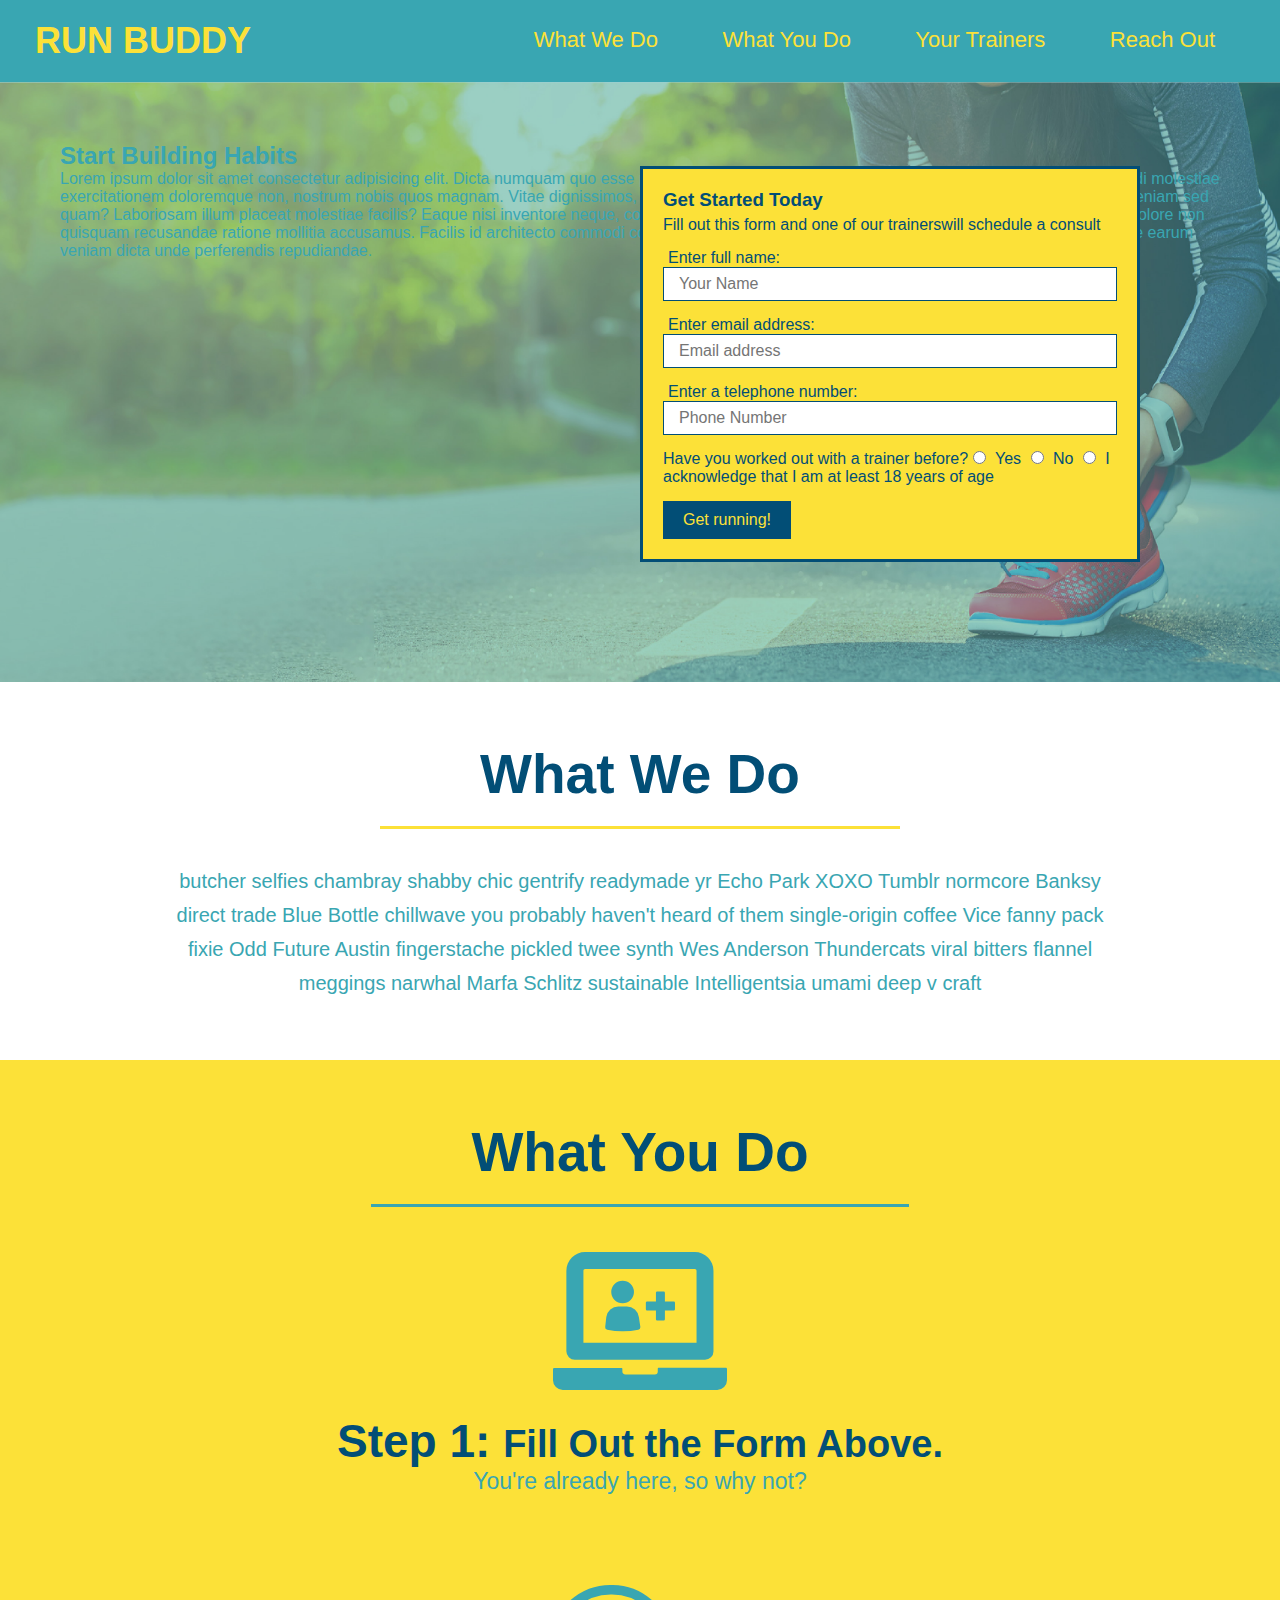
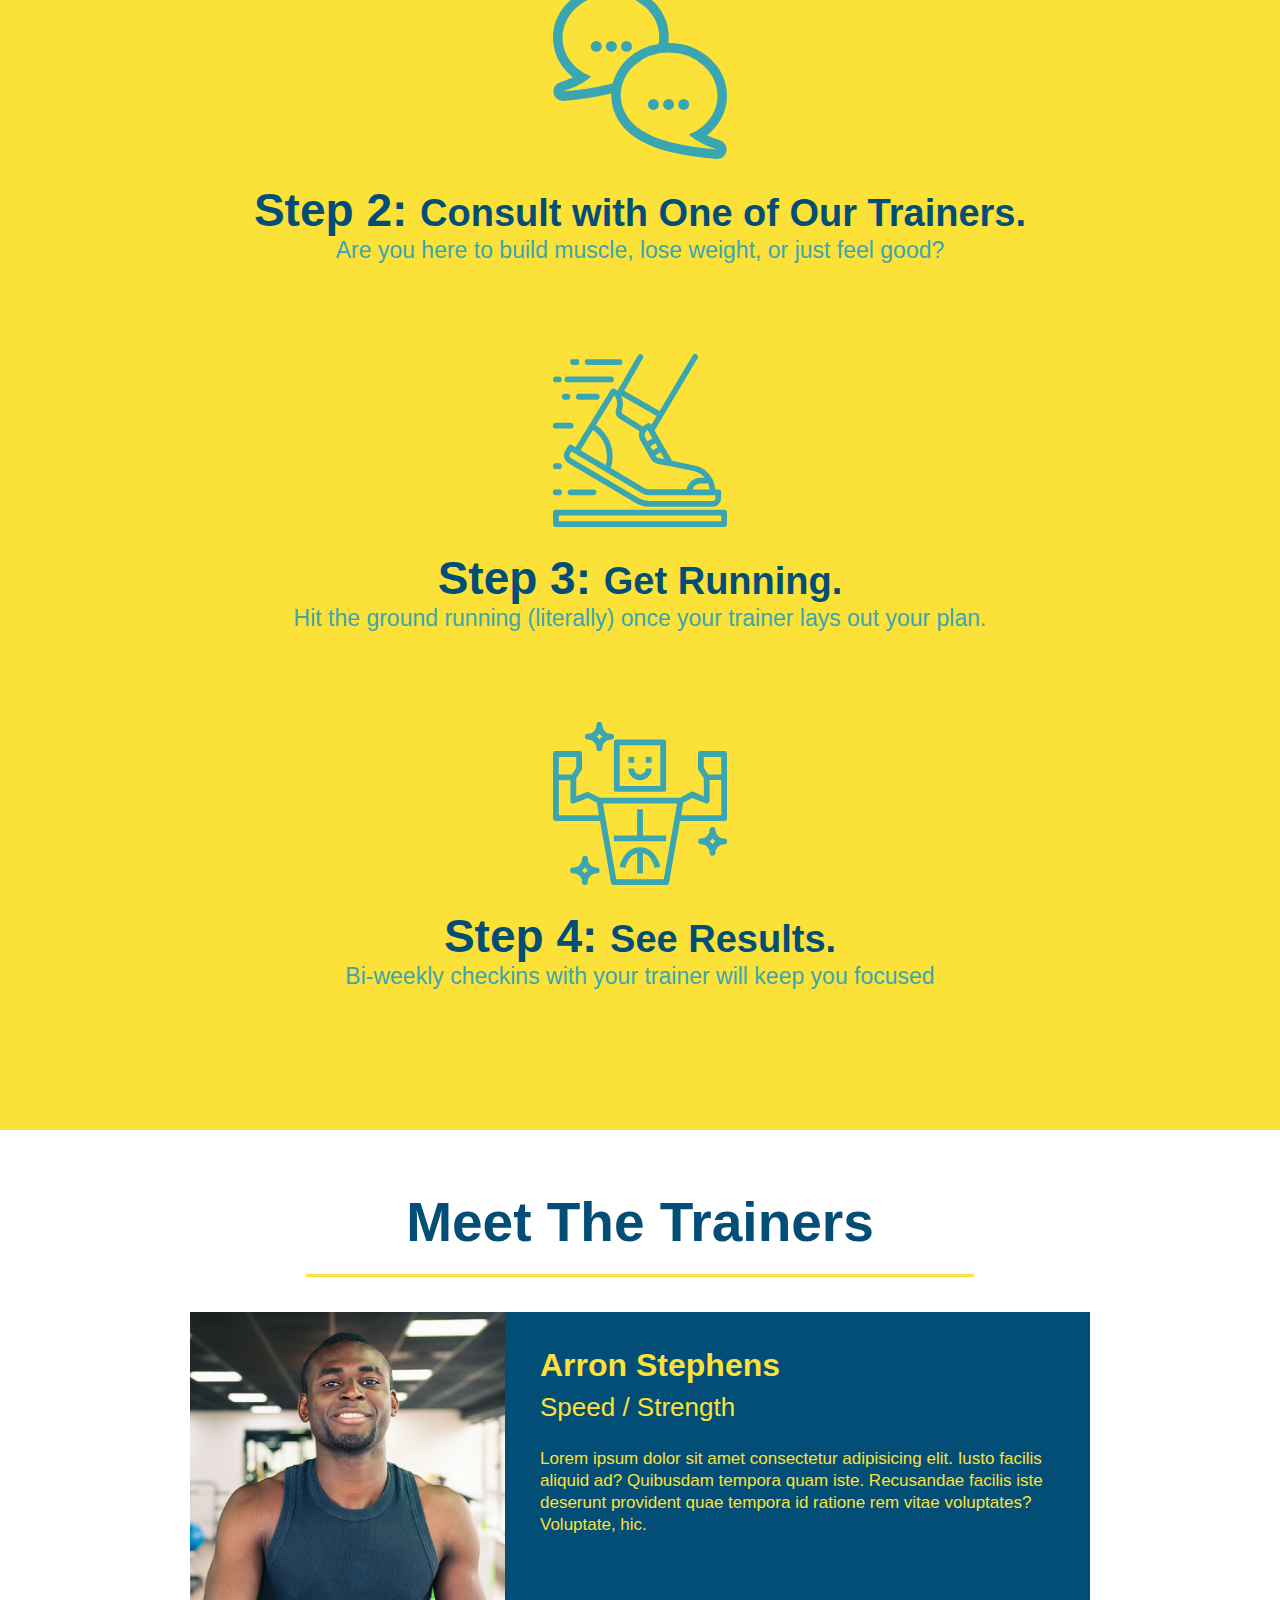
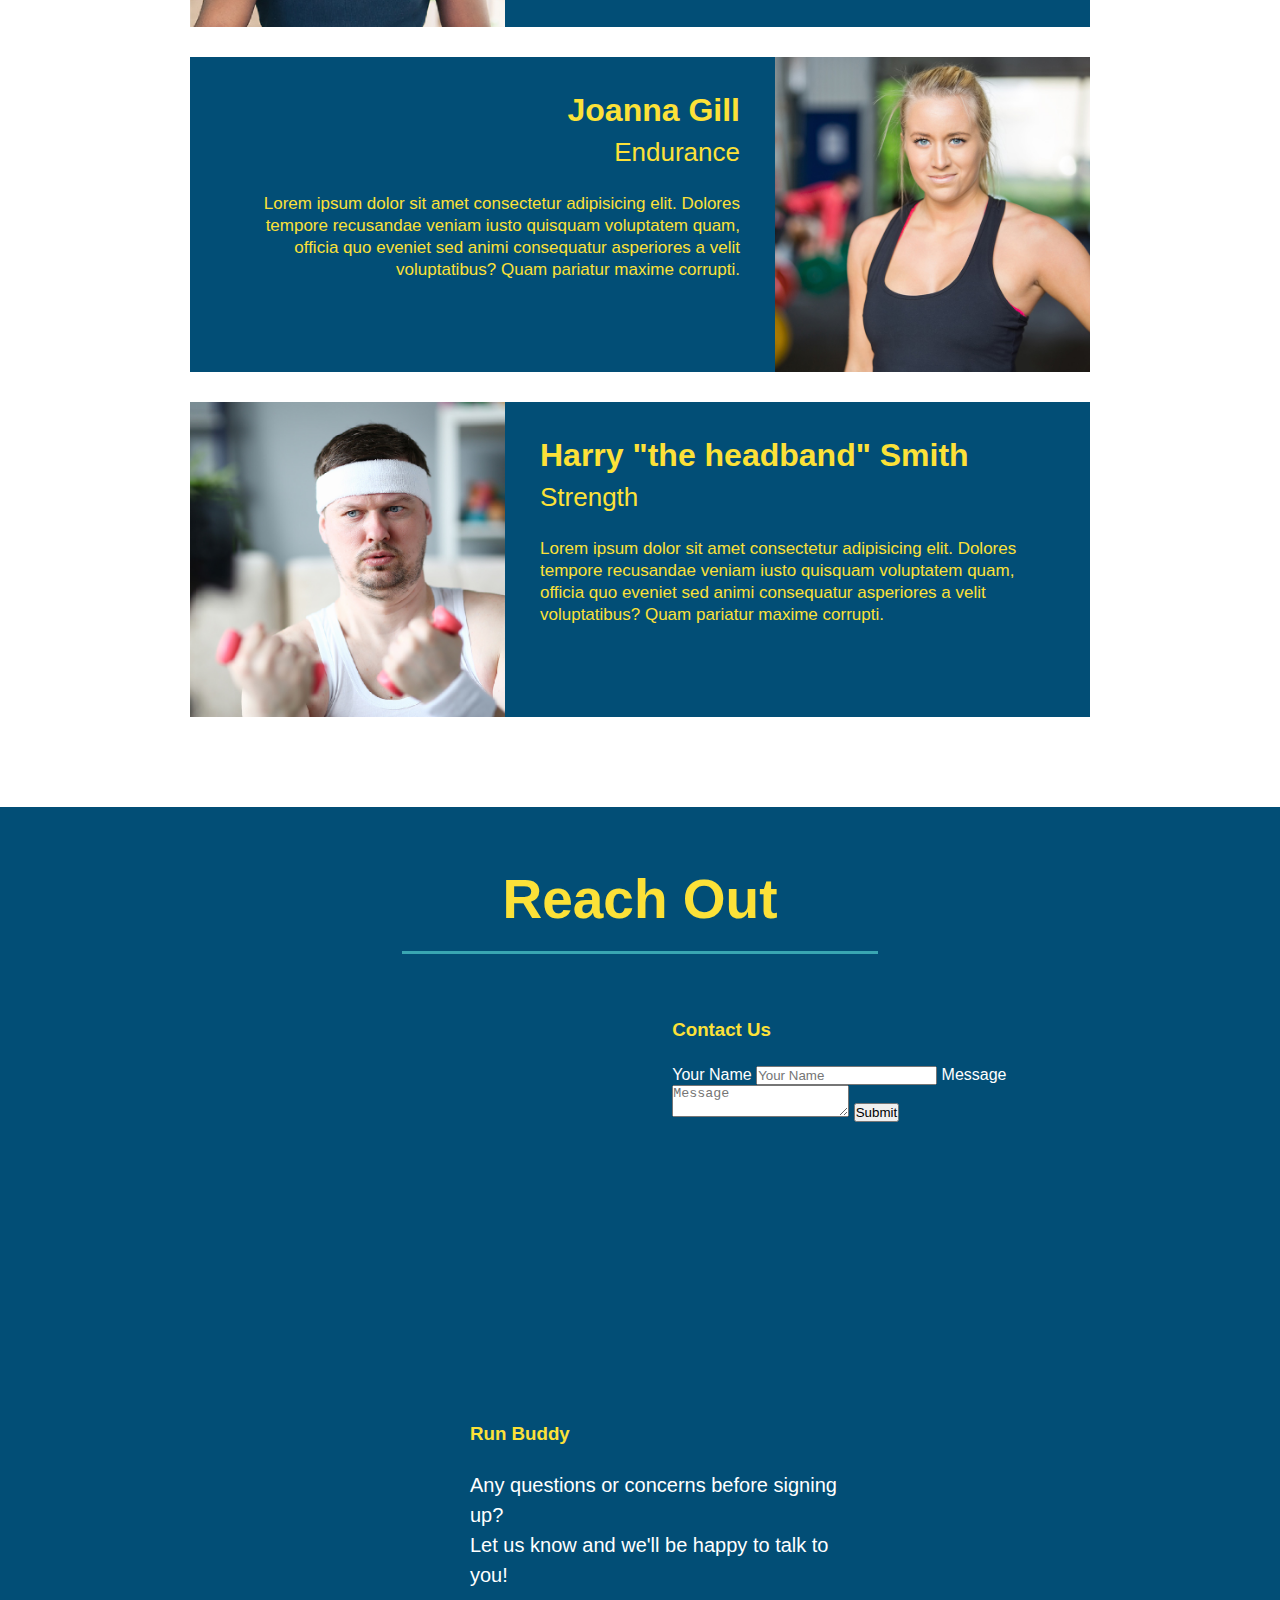
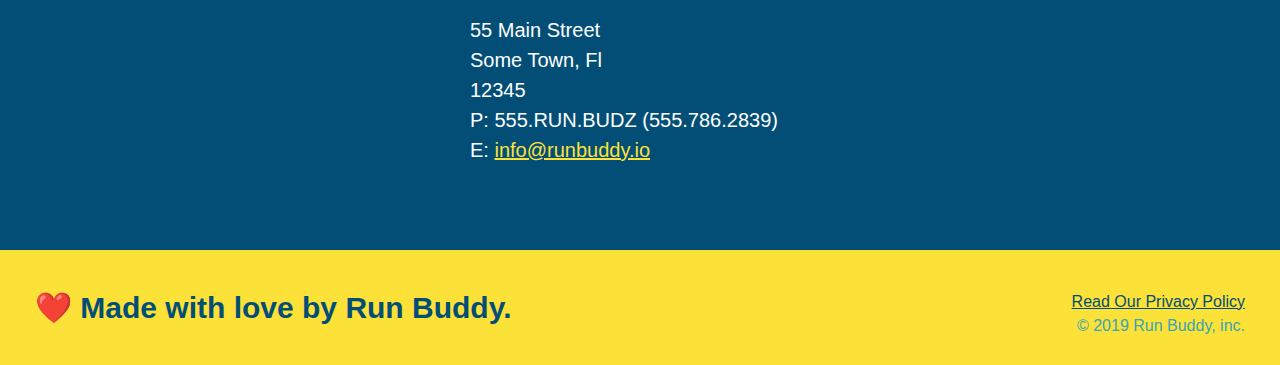
==== index.html @ 8052bca0 "add contact form" ====
<!DOCTYPE html>
<html lang="en">
    <head>
        <meta charset="UTF-8">
        <title>Run Buddy</title>
        <link rel="stylesheet" href="./assets/css/style.css" />
    </head>
    <body>
        <!-- navigation-->
        <header>
            <h1>
                <a href="/">RUN BUDDY</a>
            </h1>
            <nav>
                <!--Unordered list element-->
                <ul>
                    <!--list item element-->
                    <li>
                        <!--Anchor element-->
                        <a href="#what-we-do"> What We Do</a>
                    </li>
                    <li>
                        <a href="#what-you-do">What You Do</a>
                    </li>
                    <li>
                        <a href="#your-trainers">Your Trainers</a>
                    </li>
                    <li>
                        <a href="#reach-out">Reach Out</a>
                    </li>
                </ul>
            </nav>
        </header>

        <!-- hero/jumbotron-->
        <section class="hero">
            <div class="hero-cta">
                <h2>Start Building Habits</h2>
                <p>
                    Lorem ipsum dolor sit amet consectetur adipisicing elit. Dicta numquam quo esse porro praesentium itaque labore! Doloribus odio nam animi magni, modi molestiae exercitationem doloremque non, nostrum nobis quos magnam.
                Vitae dignissimos, earum, neque recusandae ad rem nam quidem dicta quisquam vero veniam sed quam? Laboriosam illum placeat molestiae facilis? Eaque nisi inventore neque, corporis dolores consequuntur beatae est ratione.
                Dolorum id facilis ab dolore non quisquam recusandae ratione mollitia accusamus. Facilis id architecto commodi corrupti omnis incidunt suscipit animi, atque perspiciatis harum inventore earum veniam dicta unde perferendis repudiandae.
                </p>
            </div>
            <div class="hero-form">
                <h3>Get Started Today</h3>
                <p>Fill out this form and one of our trainerswill schedule a consult</p>
                <form>
                    <label for="name">Enter full name:</label>
                    <input type="text" placeholder="Your Name" name="name" id="name" class="form-input" />
                    <label for="email">Enter email address:</label>
                    <input type="email" placeholder="Email address" name="email" id="email" class="form-input" />
                    <label for="phone">Enter a telephone number:</label>
                    <input type="tel" placeholder="Phone Number" name="phone" id="phone" class="form-input" />
                    <p>
                        Have you worked out with a trainer before?
                        <input type="radio" name="trainer-confirm" id="trainer-yes" />
                        <label for="trainer-yes">Yes</label>
                        <input type="radio" name="trainer-confirm" id="trainer-no">
                        <label for="trainer=no">No</label>
                        <input type="radio" name="age-confirm" id="checkbox" />
                        <label for="checkbox">I acknowledge that I am at least 18 years of age</label>
                    </p>
                    <button type="submit">
                        Get running!
                    </button>
                </form>
            </div>
        </section>

        <!-- "what we do" section-->
        <section id="what-we-do" class="intro">
            <h2 class="section-title primary-border">What We Do</h2>
            <p>
                butcher selfies chambray shabby chic gentrify readymade yr Echo Park XOXO Tumblr normcore Banksy 
                direct trade Blue Bottle chillwave you probably haven't heard of them single-origin coffee Vice fanny pack 
                fixie Odd Future Austin fingerstache pickled twee synth Wes Anderson Thundercats viral bitters 
                flannel meggings narwhal Marfa Schlitz sustainable Intelligentsia umami deep v craft
            </p>
        </section>

        <!-- "what you do" section-->
        <section id="what-you-do" class="steps">
            <h2 class="section-title secondary-border">What You Do</h2>
            
            <div>
                <img src="./assets/images/step-1.svg" alt="">
                <h3>Step 1: <span>Fill Out the Form Above.</span></h3>
                <p>You're already here, so why not?</p>
            </div>

            <div>
                <img src="./assets/images/step-2.svg" alt="">
                <h3>Step 2: <span>Consult with One of Our Trainers.</span></h3>
                <p>Are you here to build muscle, lose weight, or just feel good?</p>
            </div>

            <div>
                <img src="./assets/images/step-3.svg" alt="">
                <h3>Step 3: <span>Get Running.</span></h3>
                <p>Hit the ground running (literally) once your trainer lays out your plan.</p>   
            </div>

            <div>
                <img src="./assets/images/step-4.svg" alt="">
                <h3>Step 4: <span>See Results.</span></h3>
                <p>Bi-weekly checkins with your trainer will keep you focused</p>
            </div>
        </section>

        <!-- "meet the trainers"-->
        <section id="your-trainers" class="trainers">
            <h2 class="section-title primary-border">
                Meet The Trainers
            </h2>
            <article class="trainer">
                <img src="assets/images/trainer-1.jpg" alt="Arron Stephens in his workout clothes, ready to pump iron" />
                <div class="trainer-bio text-left">
                    <h3>Arron Stephens</h3>
                    <h4>Speed / Strength</h4>
                    <p>
                        Lorem ipsum dolor sit amet consectetur adipisicing elit. 
                        Iusto facilis aliquid ad? Quibusdam tempora quam iste. 
                        Recusandae facilis iste deserunt provident quae tempora id ratione rem vitae voluptates? 
                        Voluptate, hic.
                    </p>
                </div>
            </article>
            
            <article class="trainer">
                <div class="trainer-bio text-right">
                    <h3>Joanna Gill</h3>
                    <h4>Endurance</h4>
                    <p>Lorem ipsum dolor sit amet consectetur adipisicing elit.
                        Dolores tempore recusandae veniam iusto quisquam voluptatem quam, 
                        officia quo eveniet sed animi consequatur asperiores a velit voluptatibus? 
                        Quam pariatur maxime corrupti.</p>
                </div>
                <img src="assets/images/trainer-2.jpg" alt="Joanna Gill cooling off after a workout">
            </article>
            
            <article class="trainer">
                <img src="./assets/images/trainer-3.jpg" alt="Harry Smith wearing a headband and lifting comically small pink weights">
                <div class="trainer-bio text-left">
                    <h3>Harry "the headband" Smith</h3>
                    <h4>Strength</h4>
                    <p>
                        Lorem ipsum dolor sit amet consectetur adipisicing elit.
                        Dolores tempore recusandae veniam iusto quisquam voluptatem quam, 
                        officia quo eveniet sed animi consequatur asperiores a velit voluptatibus? 
                        Quam pariatur maxime corrupti.
                    </p>
                </div>
            </article>
        </section>

        <!--"reach out" section-->
        <section id="reach-out" class="contact">
            <h2 class="section-title secondary-border">Reach Out</h2>
            <div class="contact-info">
                <iframe src="https://www.google.com/maps/embed?pb=!1m14!1m12!1m3!1d13964.537879652611!2d-81.17474904999999!3d28.9537358!2m3!1f0!2f0!3f0!3m2!1i1024!2i768!4f13.1!5e0!3m2!1sen!2sus!4v1618859655749!5m2!1sen!2sus"  
                style="border:0;" 
                allowfullscreen="" 
                loading="lazy">
                </iframe>
                <div class="contact-form">
                    <h3>Contact Us</h3>
                    <form>
                        <label for="contact-name">Your Name</label>
                        <input type="text" id="contact-name" placeholder="Your Name" />
                        <label for="contact-message">Message</label>
                        <textarea id="contact-message" placeholder="Message"></textarea>
                        <button type="submit">Submit</button>
                    </form>
                </div>
                <div>
                    <h3>Run Buddy</h3>
                    <p>
                        Any questions or concerns before signing up?
                        <br>
                        Let us know and we'll be happy to talk to you!
                    </p>
                    <address>
                        55 Main Street <br>
                        Some Town, Fl <br>
                        12345 <br>
                        P: 555.RUN.BUDZ (555.786.2839)<br/>
                        E: <a href="mailto:info@runbuddy.io">info@runbuddy.io</a>
                    </address>
                </div>
            </div>
        </section>
        
    </body>

    <!--footer-->
    <footer>
        <h2>
            ❤️ Made with love by Run Buddy.
        </h2>
        <div>
            <a href="./privacy-policy.html">Read Our Privacy Policy</a><br />
            &copy; 2019 Run Buddy, inc.
        </div>
    </footer>
</html>
---- assets/css/style.css ----
/* remove padding and margin */
* {
  margin: 0;
  padding: 0;
  box-sizing: border-box;
}

/* applies styles to body */
body {
    color: #39a6b2;
    font-family: Helvetica, Arial, sans-serif;
  }

  /* apply styles to the header */
  header {
    padding: 20px 35px;
    background-color: #39a6b2;
  }

  /* style h1 element in header */
  header h1 {
    font-weight: bold;
    font-size: 36px;
    color: #fce138;
    margin: 0;
    display: inline;
  }
  
  /* anchor styling in header */ 
  header a {
    text-decoration: none;
    color: #fce138;
  }

  header nav {
    float: right;
    margin: 7px 0;
  }

  header nav ul li {
    display: inline;

  }

  header nav ul li a {
    margin: 0 30px;
    font-weight: lighter;
    font-size: 22px;
  }

  /* footer styling */
  footer {
    background: #fce138;
    width: 100%;
    padding: 40px 35px;
  }

  footer h2 {
    display: inline;
    color: #024e76;
    font-size: 30px;
    margin: 0;
  }

  footer div {
    float: right;
    line-height: 1.5;
    text-align: right;
  }

  footer a {
    color: #024e76;
  }

  Section {
    padding: 60px;
  }

  /* hero styling */
  .hero {
    background-image: url("../images/hero-bg.jpg");
    height: 600px;
    background-size: cover;
    background-position: center;
    position: relative;

  }

  .hero-form {
    background-color: #fce138;
    padding: 20px;
    color: #024e76;
    width: 500px;
    position: absolute;
    border: solid 3px #024e76;
    bottom: 120px;
    right: 140px;
  }

  .hero-form p {
    margin: 5px 0 15px 0;
  }

  .form-input {
    border: 1px solid #024e76;
    display: block;
    padding: 7px 15px;
    font-size: 16px;
    color: #024e76;
    width: 100%;
    margin-bottom: 15px;
  }

  .hero-form label {
    margin: 0 5px;
  }

  .hero-form button {
    color: #fce138;
    background-color: #024e76;
    border: none;
    padding: 10px 20px;
    font-size: 16px;
  }

  /* "what we do" styling */
  .intro {
    text-align: center;
  }


  .intro p {
    line-height: 1.7;
    color: #39a6b2;
    width: 80%;
    font-size: 20px;
    margin: 0 auto;
  }

  /* "what you do" styling */
  .steps {
    text-align: center;
    background: #fce138;
  }
/* "what you do" styling END */

.section-title {
  font-size: 55px;
  color: #024e76;
  margin-bottom: 35px;
  padding: 0 100px 20px 100px;
  display: inline-block;
  border-bottom: 3px solid;
}

.primary-border {
  border-color: #fce138;
}

.secondary-border {
  border-color: #39a6b2;
}

.steps div {
  margin-bottom: 80px;
}

.steps img {
  width: 15%;
  margin: 10px 0;
}

.steps h3 {
  color: #024e76;
  font-size: 46px;
  margin-top: 10px;
}

.steps p {
  color: #39a6b2;
  font-size: 23px;
}

.steps span {
  font-size: 38px;
}

/* trainers styling */
.trainers {
  text-align: center;
}

.trainer {
  width: 900px;
  margin: 0 auto 30px auto;
  background: #024e76;
  color: #fce138;
  overflow: auto;
}

.trainer img {
  width: 35%;
  float: left;
}

.trainer-bio {
  padding: 35px;
  float: left;
  width: 65%;
}

.trainer-bio h3 {
  font-size: 32px;
  margin-bottom: 8px;
}

.trainer-bio h4 {
  font-weight: lighter;
  font-size: 26px;
  margin-bottom: 25px;
}

.trainer-bio p {
  font-size: 17px;
  line-height: 1.3;
}

.text-left {
  text-align: left;
}

.text-right {
  text-align: right;
}

/* reach out style start */ 
.contact {
  text-align: center;
  background-color: #024e76;
}

.contact h2 {
  color: #fce138;
}

.contact-info h3 {
  color: #fce138;
  margin-bottom: 25px;
}

.contact-info div {
  width: 400px;
  display: inline-block;
  vertical-align: top;
  text-align: left;
  margin: 30px 0 0 60px;
  color: white;
}

.contact-info iframe {
  width: 400px;
  height: 400px;
}

.contact-info p, .contact-info address {
  margin: 25px 0;
  line-height: 1.5;
  font-size: 20px;
  font-style: normal;
}

.contact-info a {
  color: #fce138;
}
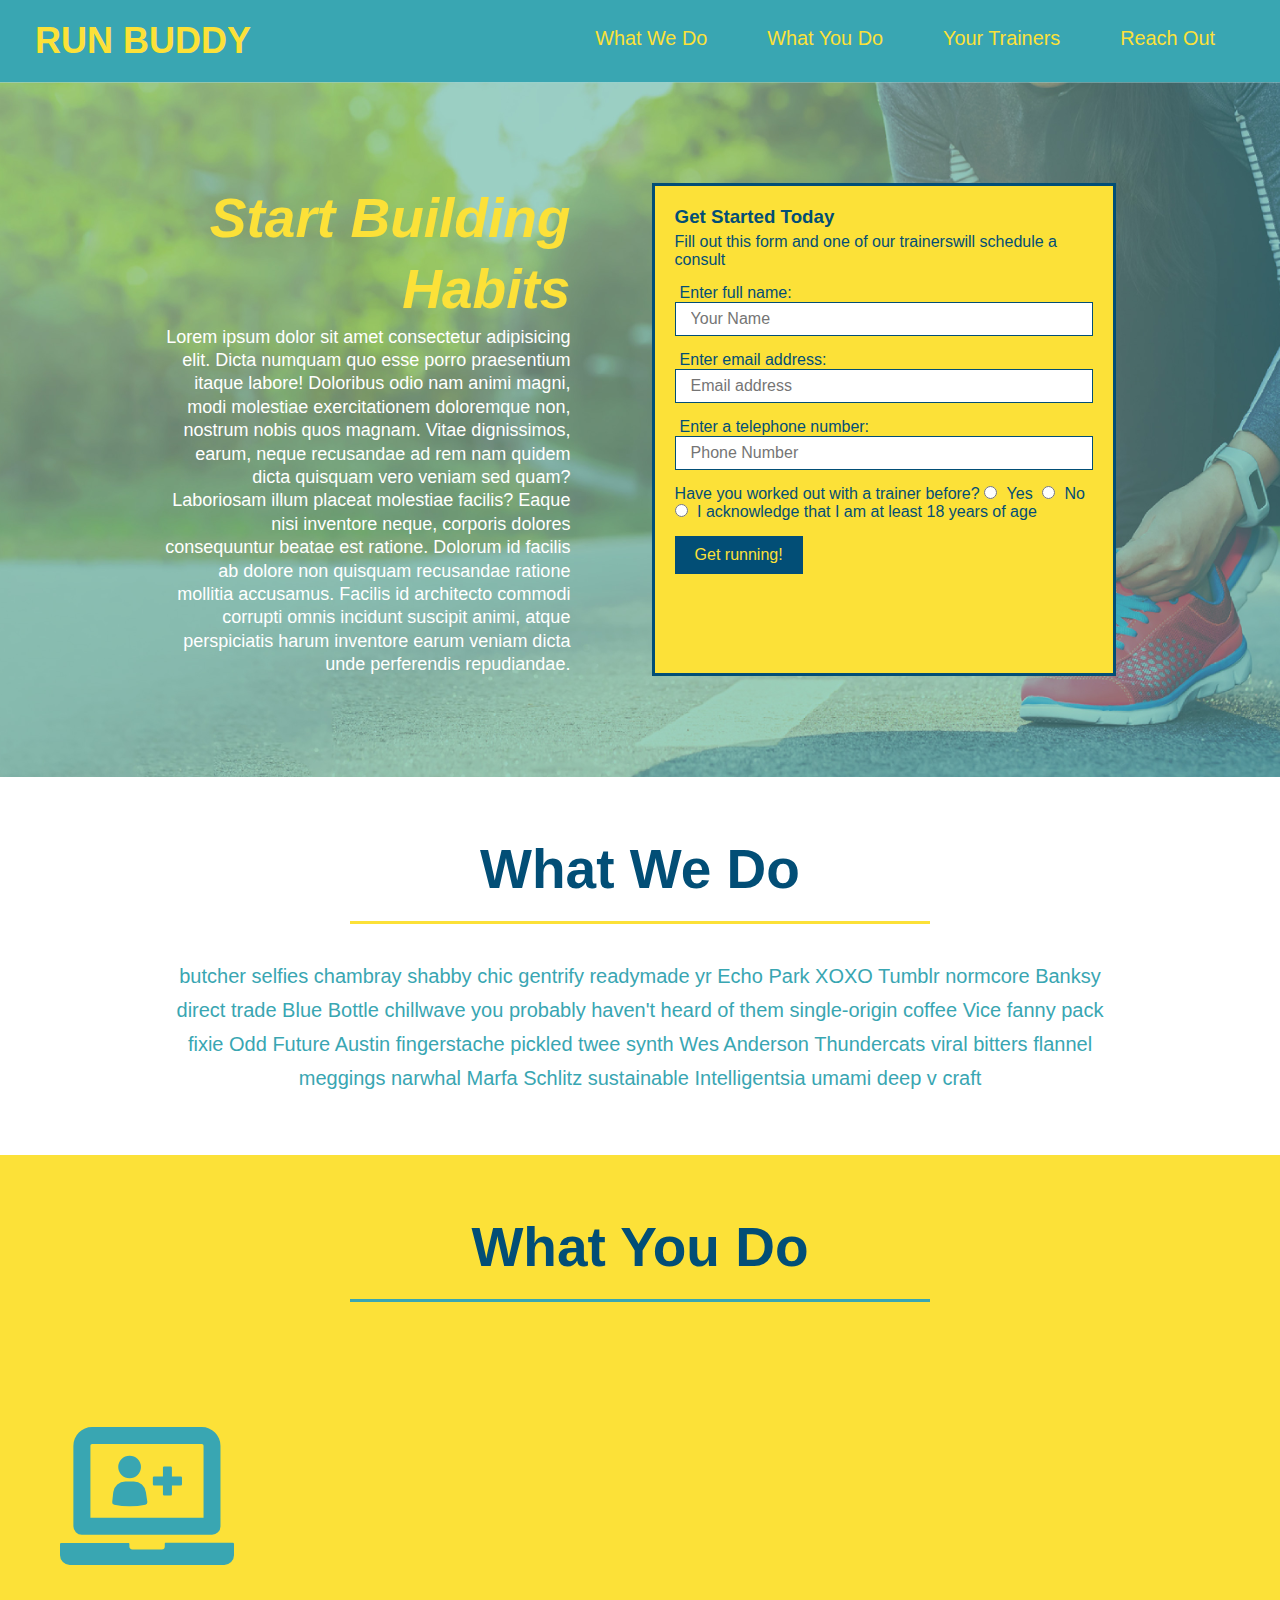
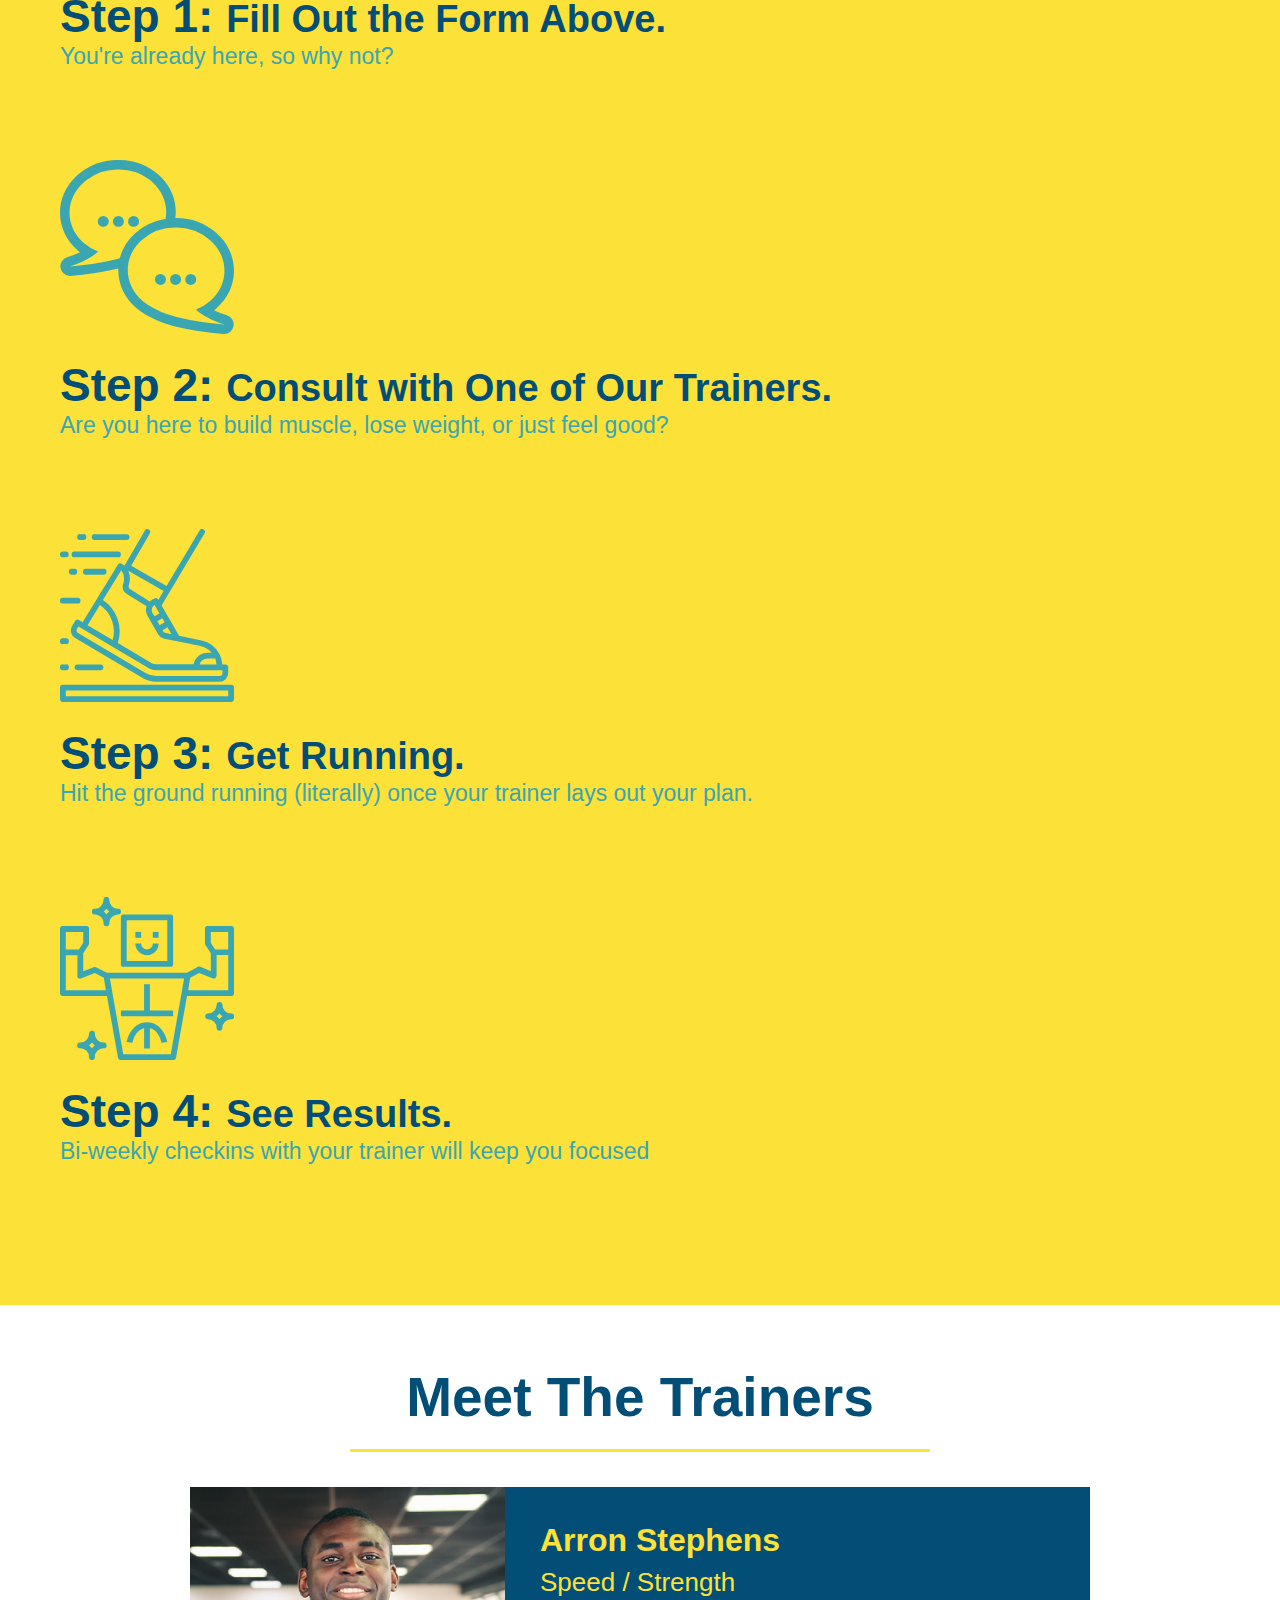
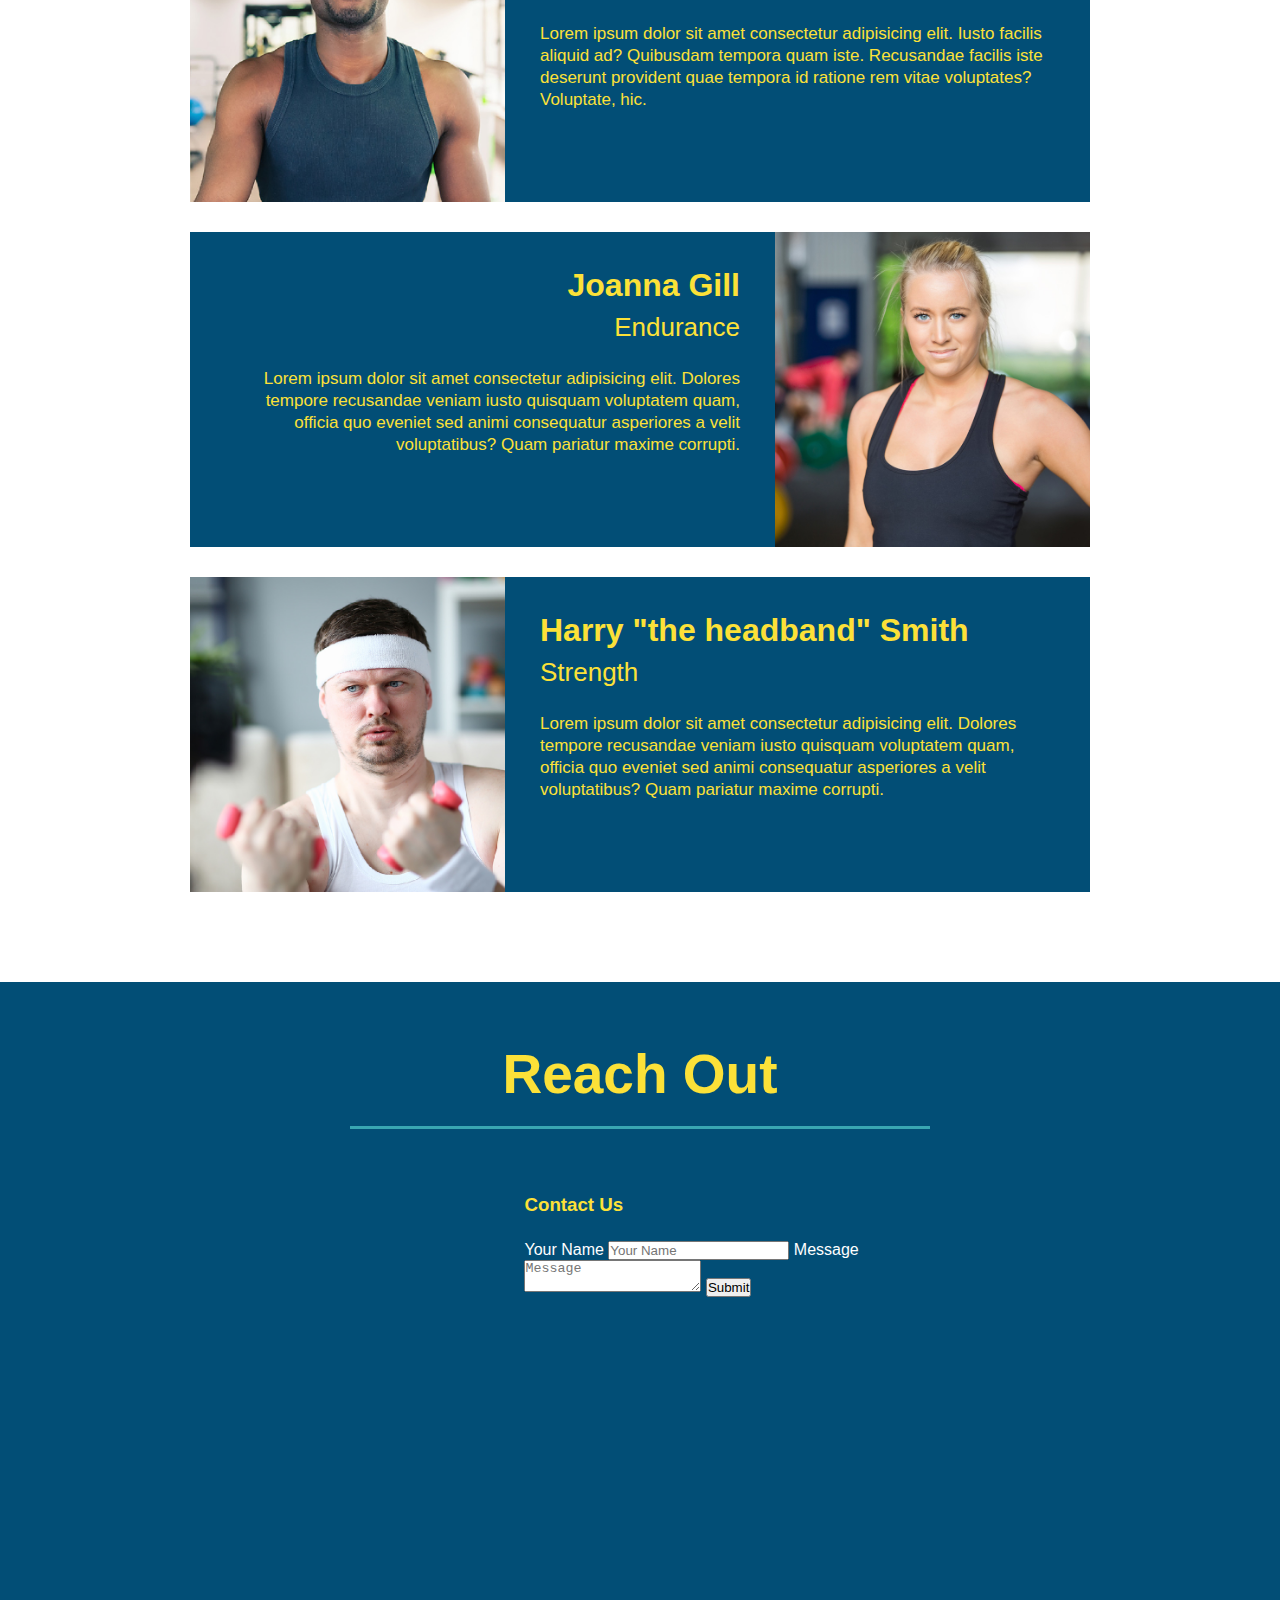
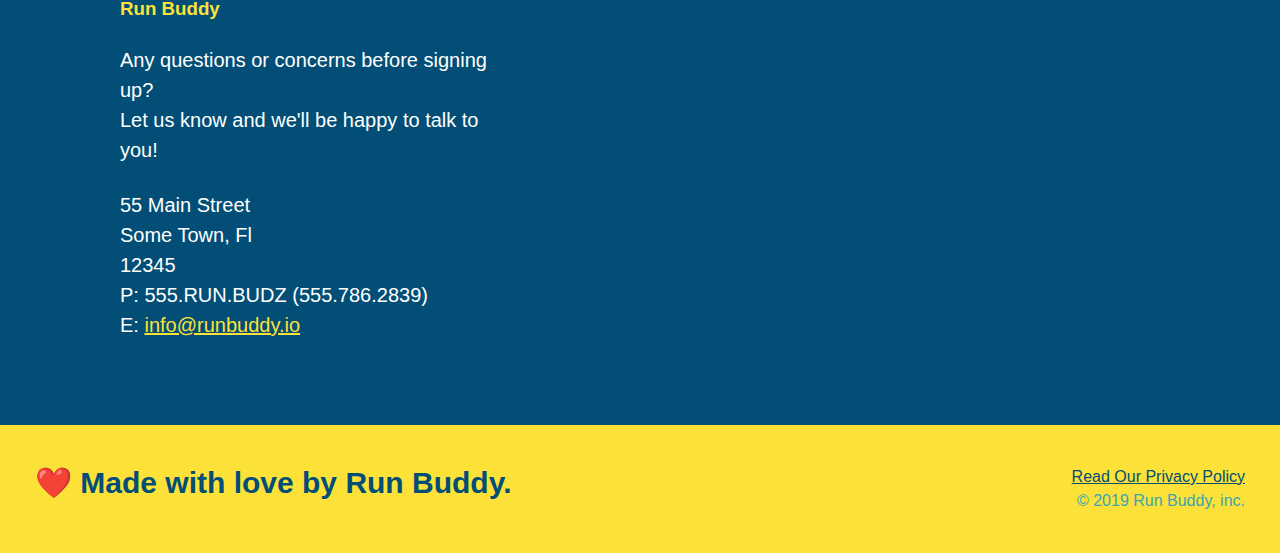
==== commit 3730efe2: "create flexbox around sections" ====
--- a/index.html
+++ b/index.html
@@ -70,19 +70,24 @@
 
         <!-- "what we do" section-->
         <section id="what-we-do" class="intro">
-            <h2 class="section-title primary-border">What We Do</h2>
-            <p>
-                butcher selfies chambray shabby chic gentrify readymade yr Echo Park XOXO Tumblr normcore Banksy 
-                direct trade Blue Bottle chillwave you probably haven't heard of them single-origin coffee Vice fanny pack 
-                fixie Odd Future Austin fingerstache pickled twee synth Wes Anderson Thundercats viral bitters 
-                flannel meggings narwhal Marfa Schlitz sustainable Intelligentsia umami deep v craft
-            </p>
+            <div class="flex-row">
+                <h2 class="section-title primary-border">What We Do</h2>
+            </div>
+            <div class="flex-row">
+                <p>
+                    butcher selfies chambray shabby chic gentrify readymade yr Echo Park XOXO Tumblr normcore Banksy 
+                    direct trade Blue Bottle chillwave you probably haven't heard of them single-origin coffee Vice fanny pack 
+                    fixie Odd Future Austin fingerstache pickled twee synth Wes Anderson Thundercats viral bitters 
+                    flannel meggings narwhal Marfa Schlitz sustainable Intelligentsia umami deep v craft
+                </p>
+            </div>
         </section>
 
         <!-- "what you do" section-->
         <section id="what-you-do" class="steps">
-            <h2 class="section-title secondary-border">What You Do</h2>
-            
+            <div class="flex-row">
+                <h2 class="section-title secondary-border">What You Do</h2>
+            </div>
             <div>
                 <img src="./assets/images/step-1.svg" alt="">
                 <h3>Step 1: <span>Fill Out the Form Above.</span></h3>
@@ -110,9 +115,11 @@
 
         <!-- "meet the trainers"-->
         <section id="your-trainers" class="trainers">
-            <h2 class="section-title primary-border">
-                Meet The Trainers
-            </h2>
+            <div class="flex-row">
+                <h2 class="section-title primary-border">
+                    Meet The Trainers
+                </h2>
+            </div>
             <article class="trainer">
                 <img src="assets/images/trainer-1.jpg" alt="Arron Stephens in his workout clothes, ready to pump iron" />
                 <div class="trainer-bio text-left">
@@ -156,7 +163,9 @@
 
         <!--"reach out" section-->
         <section id="reach-out" class="contact">
-            <h2 class="section-title secondary-border">Reach Out</h2>
+            <div class="flex-row">
+                <h2 class="section-title secondary-border">Reach Out</h2>
+            </div>
             <div class="contact-info">
                 <iframe src="https://www.google.com/maps/embed?pb=!1m14!1m12!1m3!1d13964.537879652611!2d-81.17474904999999!3d28.9537358!2m3!1f0!2f0!3f0!3m2!1i1024!2i768!4f13.1!5e0!3m2!1sen!2sus!4v1618859655749!5m2!1sen!2sus"  
                 style="border:0;" 
--- a/assets/css/style.css
+++ b/assets/css/style.css
@@ -15,6 +15,9 @@
   header {
     padding: 20px 35px;
     background-color: #39a6b2;
+    display: flex;
+    justify-content: space-between;
+    flex-wrap: wrap;
   }
 
   /* style h1 element in header */
@@ -23,7 +26,7 @@
     font-size: 36px;
     color: #fce138;
     margin: 0;
-    display: inline;
+
   }
   
   /* anchor styling in header */ 
@@ -33,37 +36,42 @@
   }
 
   header nav {
-    float: right;
+    
     margin: 7px 0;
   }
 
-  header nav ul li {
-    display: inline;
+  header nav ul  {
+    display: flex;
+    flex-wrap: wrap;
+    justify-content: space-between;
+    align-items: center;
+    list-style: none;
 
   }
 
   header nav ul li a {
     margin: 0 30px;
     font-weight: lighter;
-    font-size: 22px;
+    font-size: 1.55vw;
   }
 
   /* footer styling */
   footer {
+    display: flex;
+    justify-content: space-between;
+    flex-wrap: wrap;
     background: #fce138;
     width: 100%;
     padding: 40px 35px;
   }
 
   footer h2 {
-    display: inline;
     color: #024e76;
     font-size: 30px;
     margin: 0;
   }
 
   footer div {
-    float: right;
     line-height: 1.5;
     text-align: right;
   }
@@ -78,23 +86,36 @@
 
   /* hero styling */
   .hero {
-    background-image: url("../images/hero-bg.jpg");
-    height: 600px;
+    background-image: url("../images/hero-bg.jpg"); 
     background-size: cover;
     background-position: center;
-    position: relative;
-
+    display: flex;
+    justify-content: center;
+    flex-wrap: wrap;
+  }
+
+  .hero-cta {
+    width: 35%;
+    text-align: right;
+    margin: 3.5%;
+    color: #fff;
+    font-size: 18px;
+    line-height: 1.3;
+  }
+
+  .hero-cta h2 {
+    font-style: italic;
+    font-size: 55px;
+    color: #fce138;
   }
 
   .hero-form {
     background-color: #fce138;
     padding: 20px;
     color: #024e76;
-    width: 500px;
-    position: absolute;
     border: solid 3px #024e76;
-    bottom: 120px;
-    right: 140px;
+   width: 40%;
+   margin: 3.5%;
   }
 
   .hero-form p {
@@ -124,9 +145,6 @@
   }
 
   /* "what we do" styling */
-  .intro {
-    text-align: center;
-  }
 
 
   .intro p {
@@ -135,11 +153,11 @@
     width: 80%;
     font-size: 20px;
     margin: 0 auto;
+    text-align: center;
   }
 
   /* "what you do" styling */
   .steps {
-    text-align: center;
     background: #fce138;
   }
 /* "what you do" styling END */
@@ -147,10 +165,11 @@
 .section-title {
   font-size: 55px;
   color: #024e76;
-  margin-bottom: 35px;
-  padding: 0 100px 20px 100px;
-  display: inline-block;
   border-bottom: 3px solid;
+  padding-bottom: 20px;
+  text-align: center;
+  margin: 0 auto 35px auto;
+  width: 50%;
 }
 
 .primary-border {
@@ -187,7 +206,7 @@
 
 /* trainers styling */
 .trainers {
-  text-align: center;
+
 }
 
 .trainer {
@@ -233,9 +252,12 @@
   text-align: right;
 }
 
+.flex-row {
+  display: flex;
+}
+
 /* reach out style start */ 
 .contact {
-  text-align: center;
   background-color: #024e76;
 }
 
@@ -273,3 +295,5 @@
   color: #fce138;
 }
 
+
+
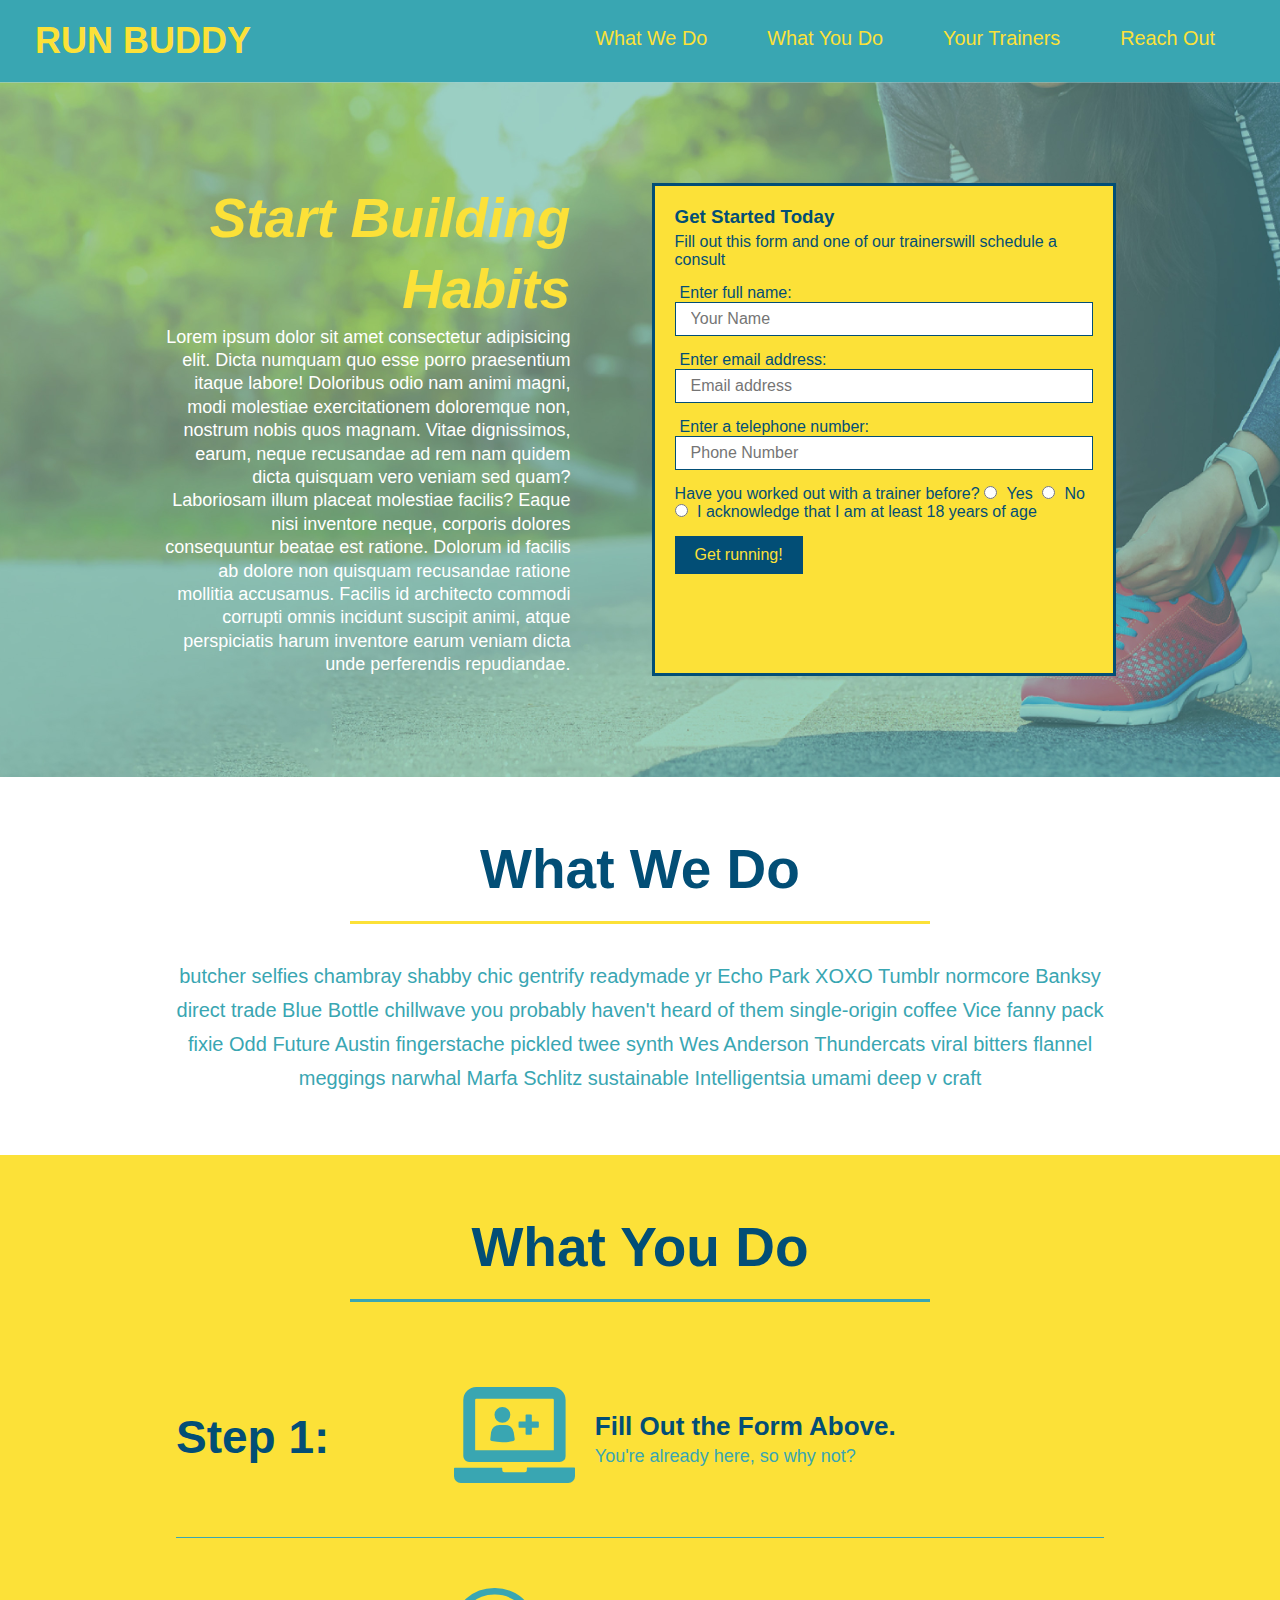
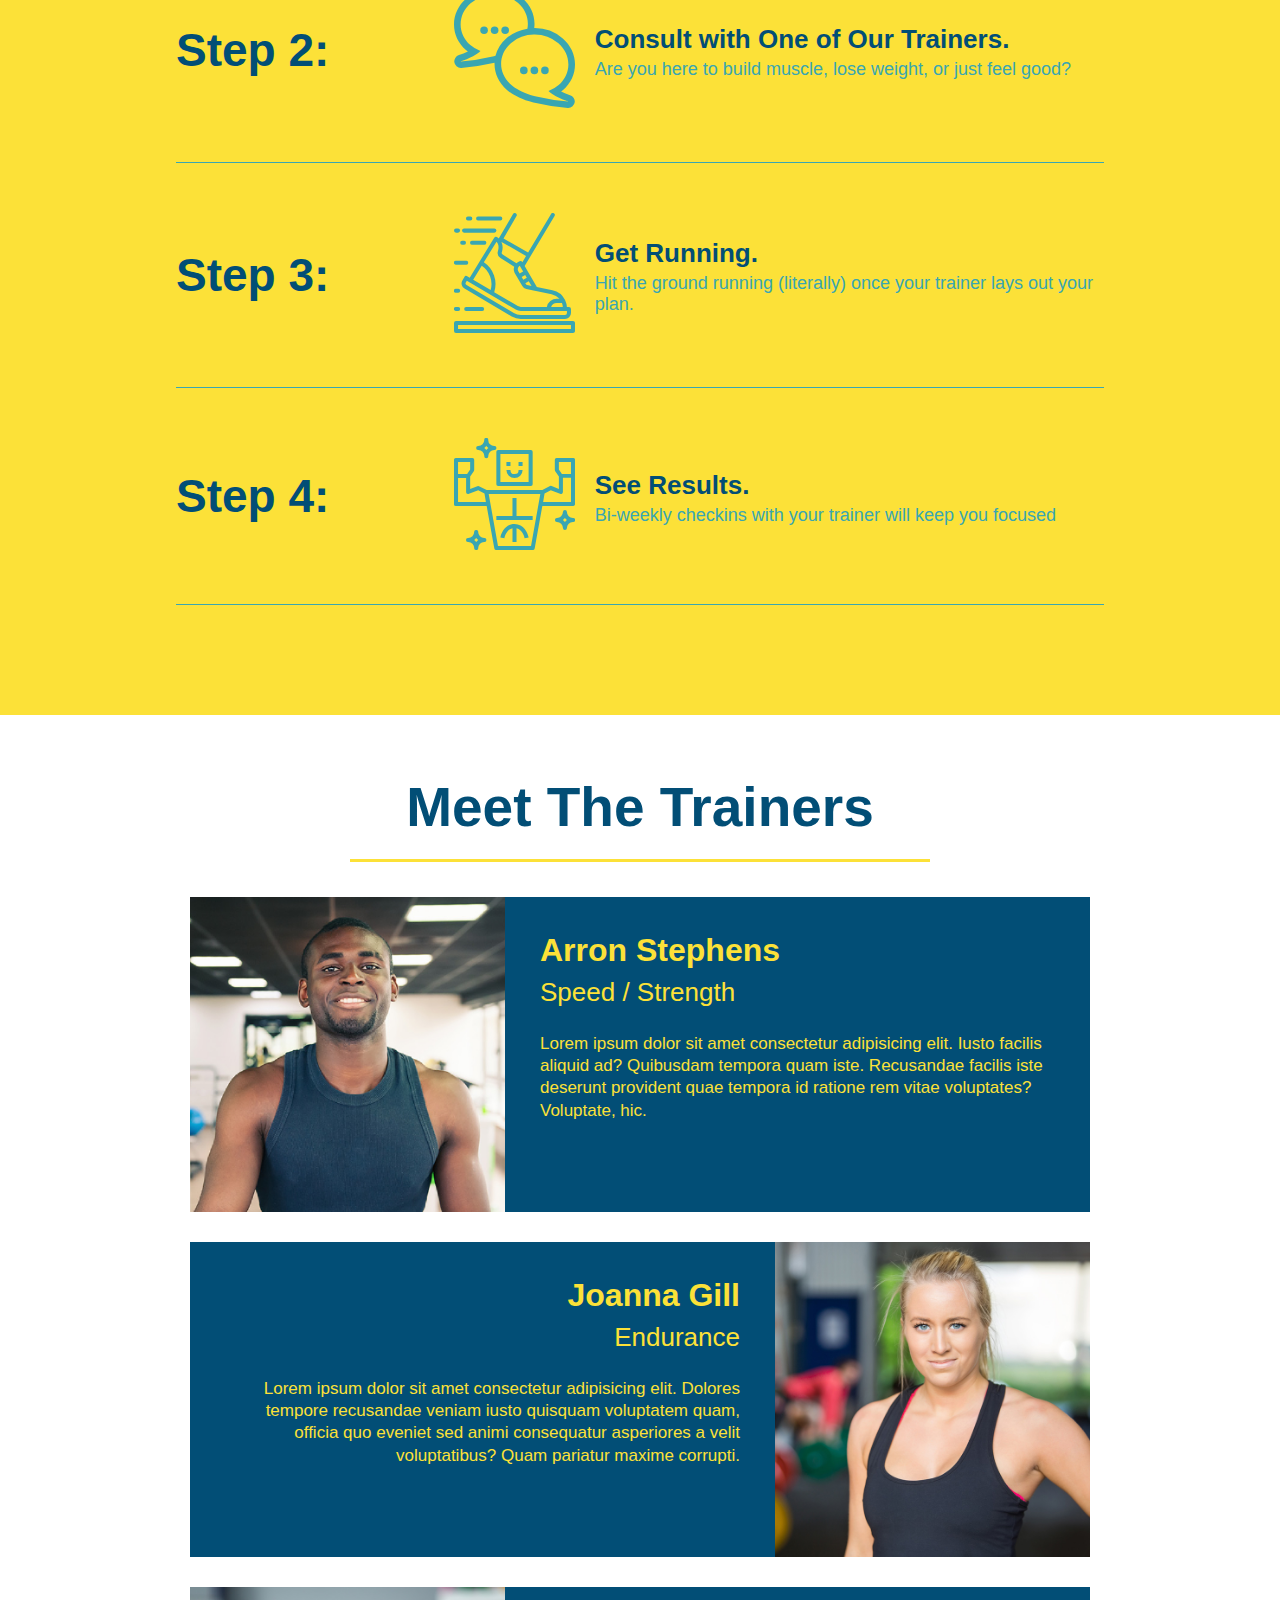
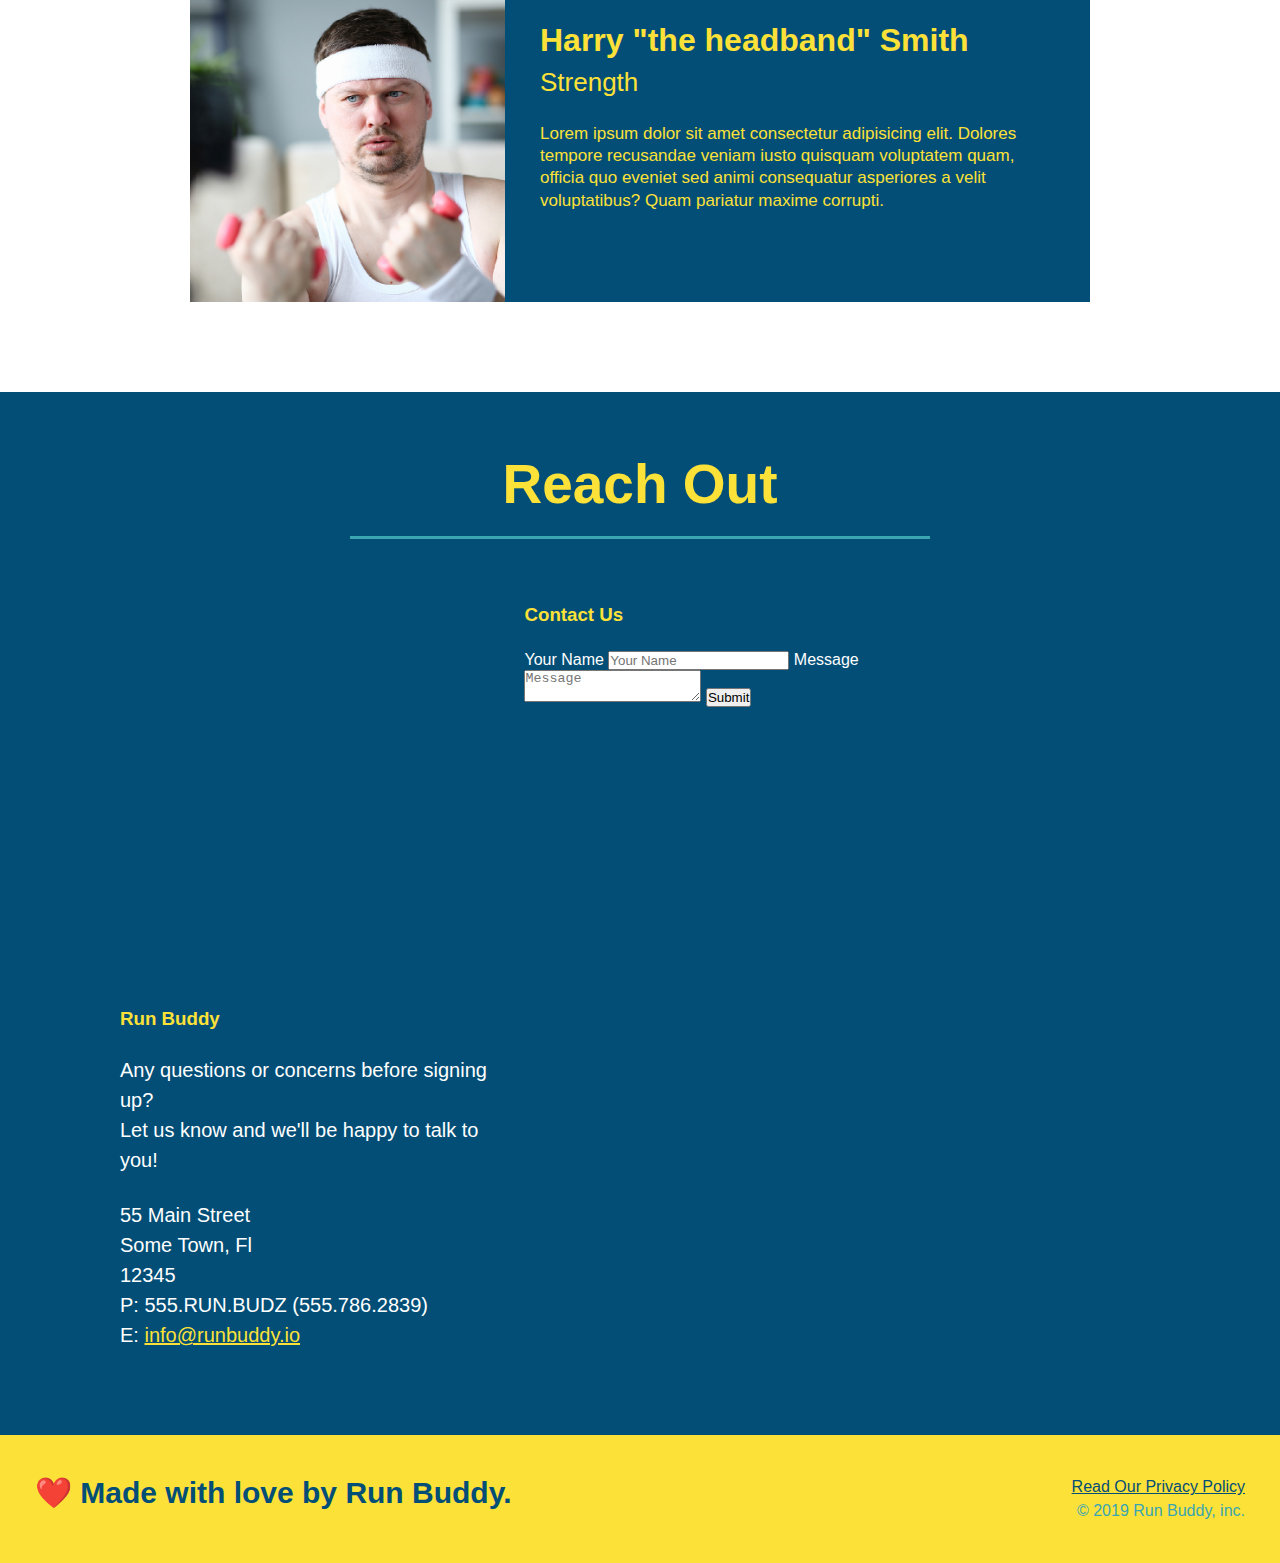
==== commit 3b5686cf: "add flexbox to steps" ====
--- a/index.html
+++ b/index.html
@@ -88,28 +88,56 @@
             <div class="flex-row">
                 <h2 class="section-title secondary-border">What You Do</h2>
             </div>
-            <div>
-                <img src="./assets/images/step-1.svg" alt="">
-                <h3>Step 1: <span>Fill Out the Form Above.</span></h3>
-                <p>You're already here, so why not?</p>
-            </div>
-
-            <div>
-                <img src="./assets/images/step-2.svg" alt="">
-                <h3>Step 2: <span>Consult with One of Our Trainers.</span></h3>
-                <p>Are you here to build muscle, lose weight, or just feel good?</p>
-            </div>
-
-            <div>
-                <img src="./assets/images/step-3.svg" alt="">
-                <h3>Step 3: <span>Get Running.</span></h3>
-                <p>Hit the ground running (literally) once your trainer lays out your plan.</p>   
-            </div>
-
-            <div>
-                <img src="./assets/images/step-4.svg" alt="">
-                <h3>Step 4: <span>See Results.</span></h3>
-                <p>Bi-weekly checkins with your trainer will keep you focused</p>
+            <div class="step">
+                <h3>Step 1:</h3>
+                <div class="step-info">
+                    <div class="step-img">
+                        <img src="./assets/images/step-1.svg" alt="">
+                    </div>
+                    <div class="step-text">
+                        <h4>Fill Out the Form Above.</h4>
+                        <p>You're already here, so why not?</p>
+                    </div>
+                </div>
+            </div>
+
+            <div class="step">
+                <h3>Step 2:</h3>
+                <div class="step-info">
+                    <div class="step-img">
+                        <img src="./assets/images/step-2.svg" alt="">
+                    </div>
+                    <div class="step-text">
+                        <h4>Consult with One of Our Trainers.</h4>
+                        <p>Are you here to build muscle, lose weight, or just feel good?</p>
+                    </div>
+                </div>
+            </div>
+
+            <div class="step">
+                <h3>Step 3:</h3>
+                <div class="step-info">
+                    <div class="step-img">
+                        <img src="./assets/images/step-3.svg" alt="">
+                    </div>
+                    <div class="step-text">
+                        <h4>Get Running.</h4>
+                        <p>Hit the ground running (literally) once your trainer lays out your plan.</p>
+                    </div> 
+                </div>  
+            </div>
+
+            <div class="step">
+                <h3>Step 4:</h3>
+                <div class="step-info">
+                    <div class="step-img">
+                        <img src="./assets/images/step-4.svg" alt="">
+                    </div>
+                    <div class="step-text">
+                        <h4>See Results.</h4>
+                        <p>Bi-weekly checkins with your trainer will keep you focused</p>
+                    </div>
+                </div>
             </div>
         </section>
 
--- a/assets/css/style.css
+++ b/assets/css/style.css
@@ -180,28 +180,53 @@
   border-color: #39a6b2;
 }
 
-.steps div {
-  margin-bottom: 80px;
-}
-
-.steps img {
-  width: 15%;
-  margin: 10px 0;
-}
-
-.steps h3 {
+/* step/flexbox styling */
+.step {
+  margin: 50px auto;
+  padding-bottom: 50px;
+  width: 80%;
+  border-bottom: 1px solid #39a6b2;
+  display: flex;
+  flex-wrap: wrap;
+  align-items: center;
+  justify-content: space-between;
+}
+
+.step h3 {
   color: #024e76;
   font-size: 46px;
-  margin-top: 10px;
-}
-
-.steps p {
+  flex: 1 30%;
+}
+
+.step-info {
+  flex: 2 70%;
+  display: flex;
+  flex-wrap: wrap;
+  align-items: center;
+}
+
+.step-img {
+  flex: 1 12%;
+  margin-right: 20px;
+}
+
+.step-img img {
+  max-width: 100%;
+}
+
+.step-text {
+  flex: 12;
+}
+
+.step-text p {
   color: #39a6b2;
-  font-size: 23px;
-}
-
-.steps span {
-  font-size: 38px;
+  font-size:18px;
+}
+
+.step-text h4 {
+  font-size: 26px;
+  line-height: 1.5;
+  color: #024e76;
 }
 
 /* trainers styling */
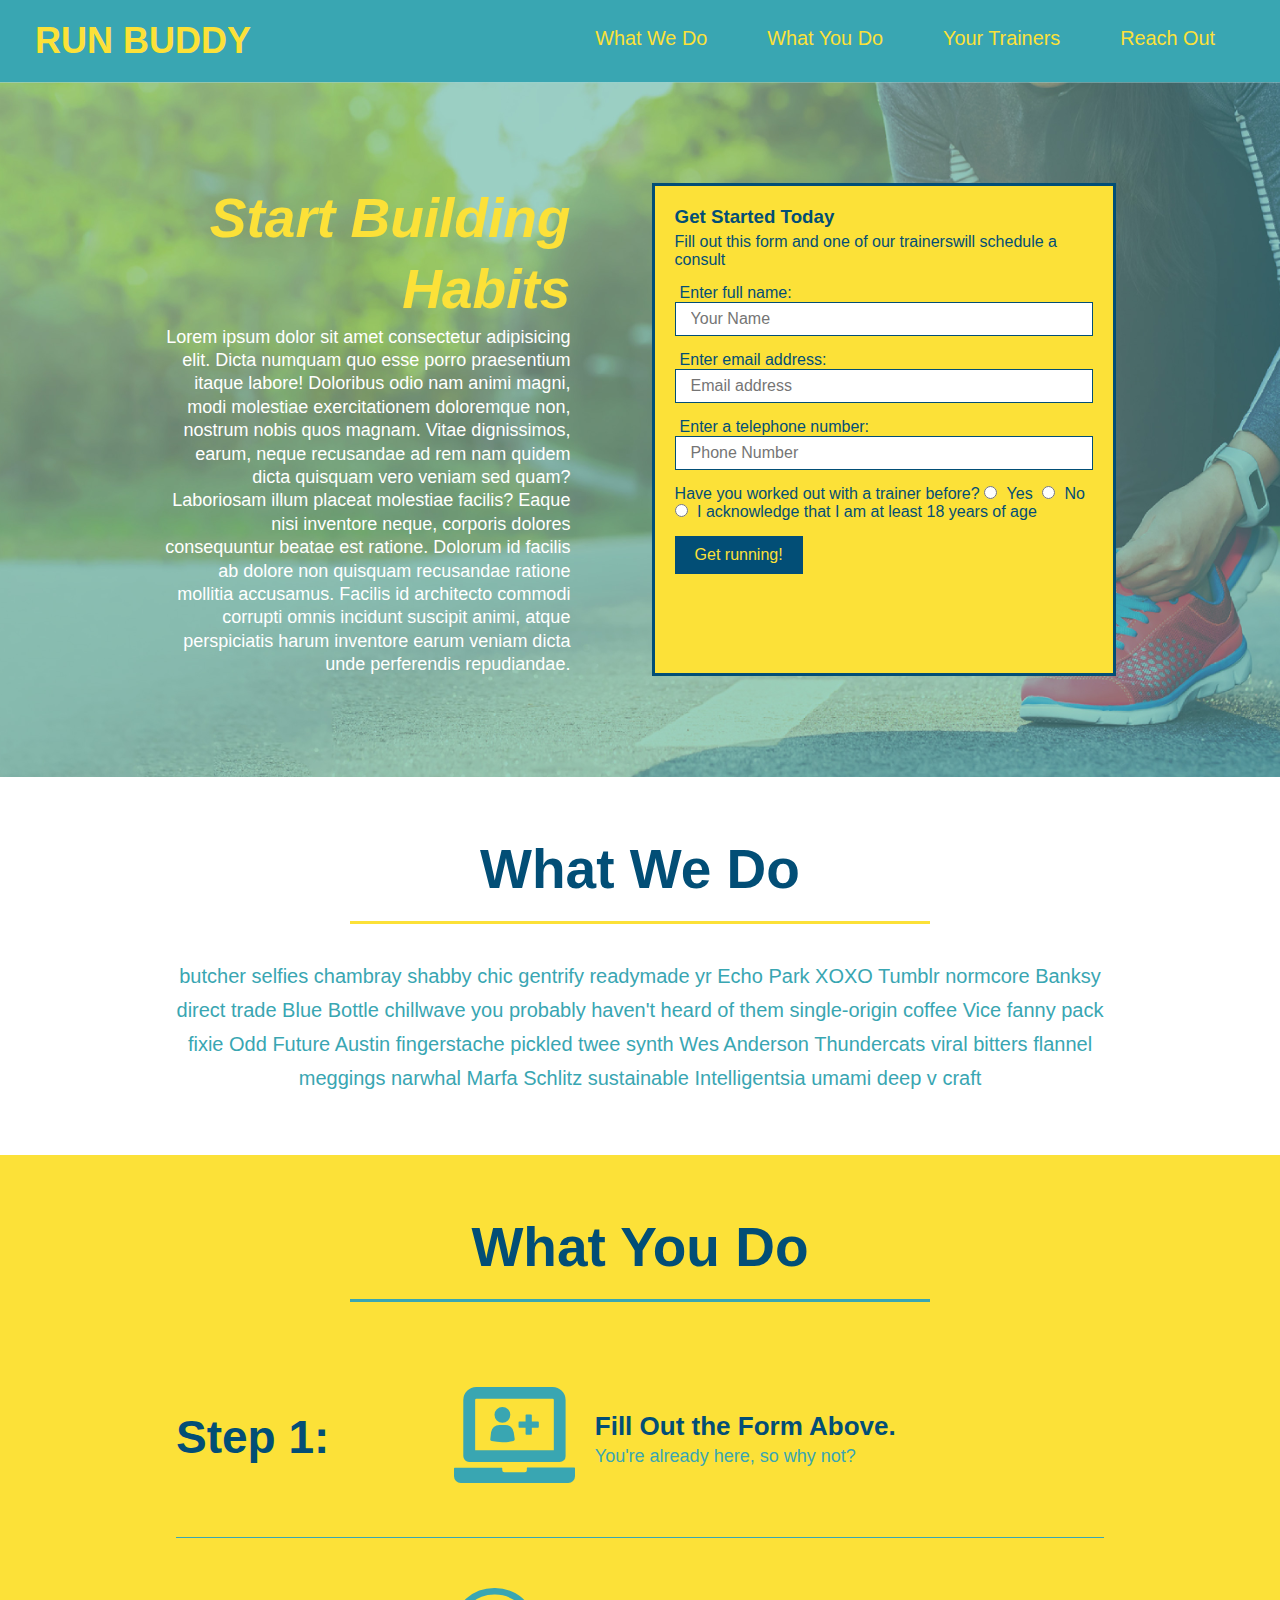
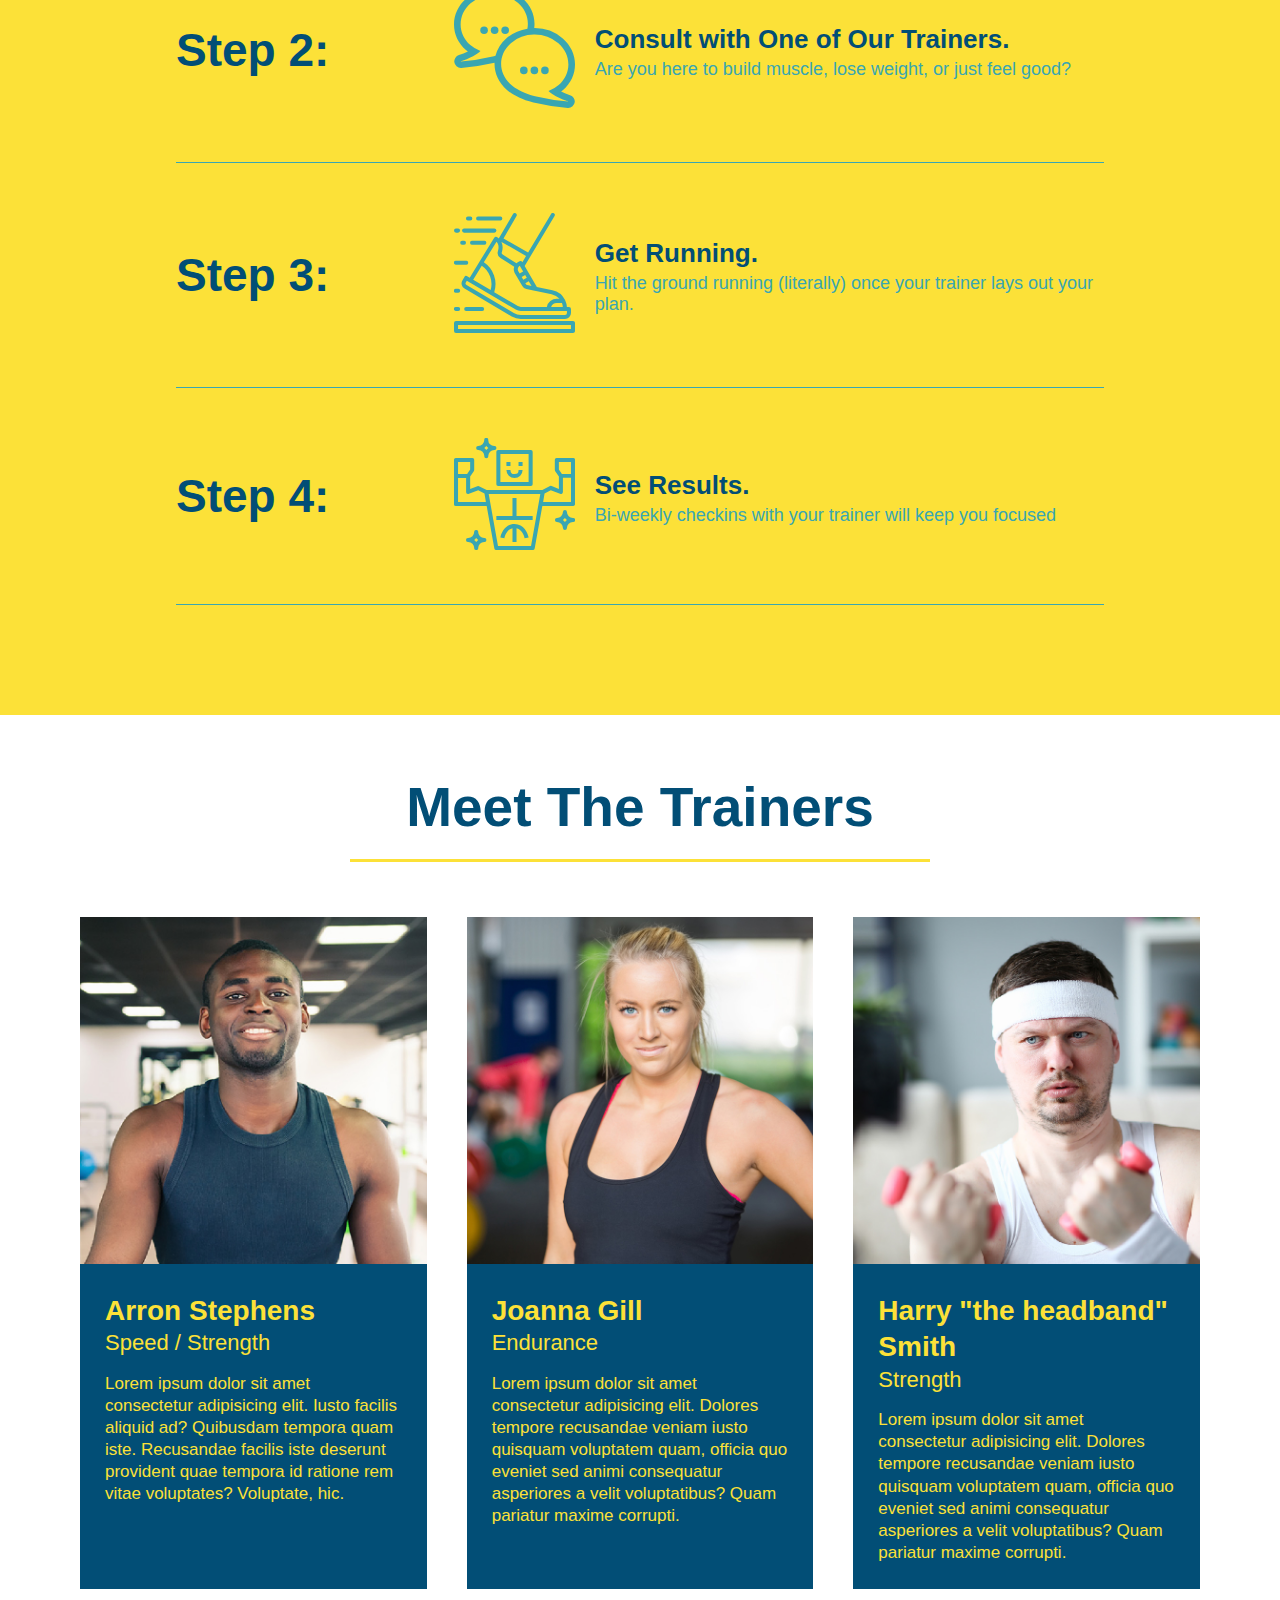
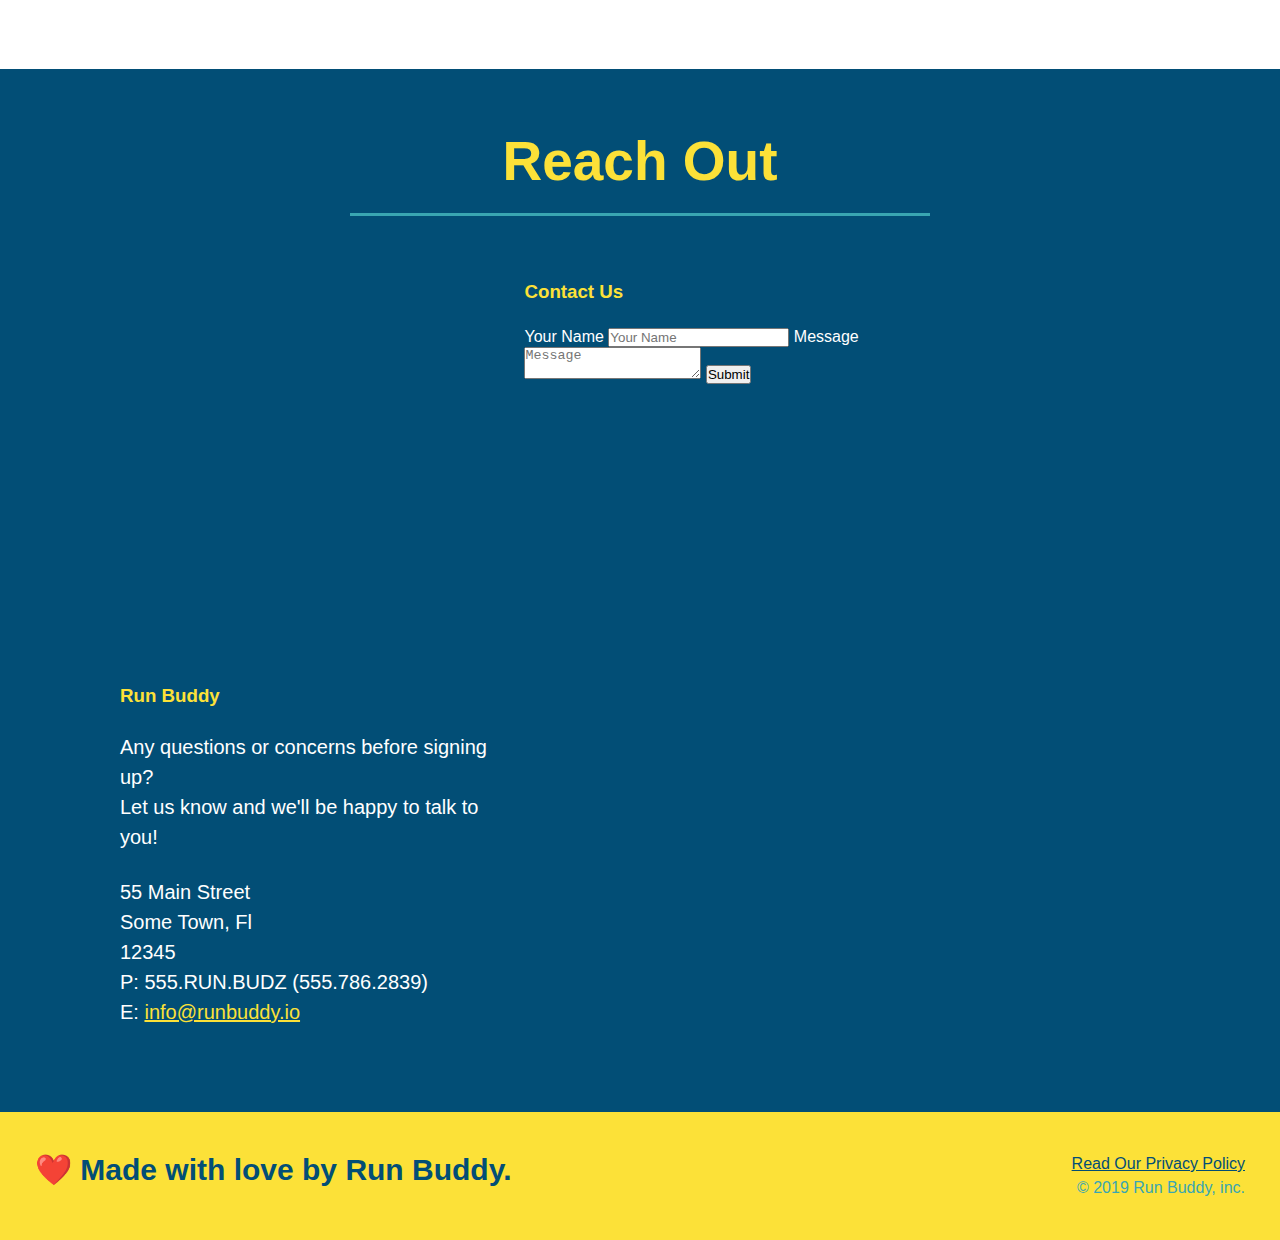
==== commit 014499aa: "add flexbox to the trainers" ====
--- a/index.html
+++ b/index.html
@@ -142,51 +142,54 @@
         </section>
 
         <!-- "meet the trainers"-->
-        <section id="your-trainers" class="trainers">
+        <section id="your-trainers">
             <div class="flex-row">
                 <h2 class="section-title primary-border">
                     Meet The Trainers
                 </h2>
             </div>
-            <article class="trainer">
-                <img src="assets/images/trainer-1.jpg" alt="Arron Stephens in his workout clothes, ready to pump iron" />
-                <div class="trainer-bio text-left">
-                    <h3>Arron Stephens</h3>
-                    <h4>Speed / Strength</h4>
-                    <p>
-                        Lorem ipsum dolor sit amet consectetur adipisicing elit. 
-                        Iusto facilis aliquid ad? Quibusdam tempora quam iste. 
+            <div class="trainers">
+                <article class="trainer">
+                    <img src="assets/images/trainer-1.jpg" alt="Arron Stephens in his workout clothes, ready to pump iron" />
+                    <div class="trainer-bio">
+                        <h3 class="trainer-name">Arron Stephens</h3>
+                        <h4 class="trainer-role">Speed / Strength</h4>
+                        <p>
+                         Lorem ipsum dolor sit amet consectetur adipisicing elit. 
+                         Iusto facilis aliquid ad? Quibusdam tempora quam iste. 
                         Recusandae facilis iste deserunt provident quae tempora id ratione rem vitae voluptates? 
                         Voluptate, hic.
-                    </p>
-                </div>
-            </article>
-            
-            <article class="trainer">
-                <div class="trainer-bio text-right">
-                    <h3>Joanna Gill</h3>
-                    <h4>Endurance</h4>
-                    <p>Lorem ipsum dolor sit amet consectetur adipisicing elit.
-                        Dolores tempore recusandae veniam iusto quisquam voluptatem quam, 
-                        officia quo eveniet sed animi consequatur asperiores a velit voluptatibus? 
-                        Quam pariatur maxime corrupti.</p>
-                </div>
-                <img src="assets/images/trainer-2.jpg" alt="Joanna Gill cooling off after a workout">
-            </article>
-            
-            <article class="trainer">
-                <img src="./assets/images/trainer-3.jpg" alt="Harry Smith wearing a headband and lifting comically small pink weights">
-                <div class="trainer-bio text-left">
-                    <h3>Harry "the headband" Smith</h3>
-                    <h4>Strength</h4>
-                    <p>
+                        </p>
+                    </div>
+                </article>
+
+                <article class="trainer">
+                    <img src="assets/images/trainer-2.jpg" alt="Joanna Gill cooling off after a workout">
+                    <div class="trainer-bio">
+                        <h3 class="trainer-name">Joanna Gill</h3>
+                        <h4 class="trainer-role">Endurance</h4>
+                        <p>
                         Lorem ipsum dolor sit amet consectetur adipisicing elit.
                         Dolores tempore recusandae veniam iusto quisquam voluptatem quam, 
                         officia quo eveniet sed animi consequatur asperiores a velit voluptatibus? 
                         Quam pariatur maxime corrupti.
-                    </p>
-                </div>
-            </article>
+                        </p>
+                    </div>    
+                </article>
+                <article class="trainer">
+                    <img src="./assets/images/trainer-3.jpg" alt="Harry Smith wearing a headband and lifting comically small pink weights">
+                    <div class="trainer-bio">
+                        <h3 class="trainer-name">Harry "the headband" Smith</h3>
+                        <h4 class="trainer-role">Strength</h4>
+                        <p>
+                        Lorem ipsum dolor sit amet consectetur adipisicing elit.
+                        Dolores tempore recusandae veniam iusto quisquam voluptatem quam, 
+                        officia quo eveniet sed animi consequatur asperiores a velit voluptatibus? 
+                        Quam pariatur maxime corrupti.
+                        </p>
+                    </div>
+                </article>
+            </div>  
         </section>
 
         <!--"reach out" section-->
--- a/assets/css/style.css
+++ b/assets/css/style.css
@@ -231,42 +231,44 @@
 
 /* trainers styling */
 .trainers {
-
+  width: 100%;
+  margin: 0 auto;
+  display: flex;
+  flex-wrap: wrap;
+  justify-content: space-around;
 }
 
 .trainer {
-  width: 900px;
-  margin: 0 auto 30px auto;
+  margin: 20px;
+  flex: 1;
   background: #024e76;
   color: #fce138;
-  overflow: auto;
+  
 }
 
 .trainer img {
-  width: 35%;
-  float: left;
+  width: 100%;
 }
 
 .trainer-bio {
-  padding: 35px;
-  float: left;
-  width: 65%;
+  padding: 25px;
+  line-height: 1.3;
 }
 
 .trainer-bio h3 {
-  font-size: 32px;
-  margin-bottom: 8px;
+  font-size: 28px;
+  
 }
 
 .trainer-bio h4 {
   font-weight: lighter;
-  font-size: 26px;
-  margin-bottom: 25px;
+  font-size: 22px;
+  margin-bottom: 15px;
 }
 
 .trainer-bio p {
   font-size: 17px;
-  line-height: 1.3;
+  
 }
 
 .text-left {
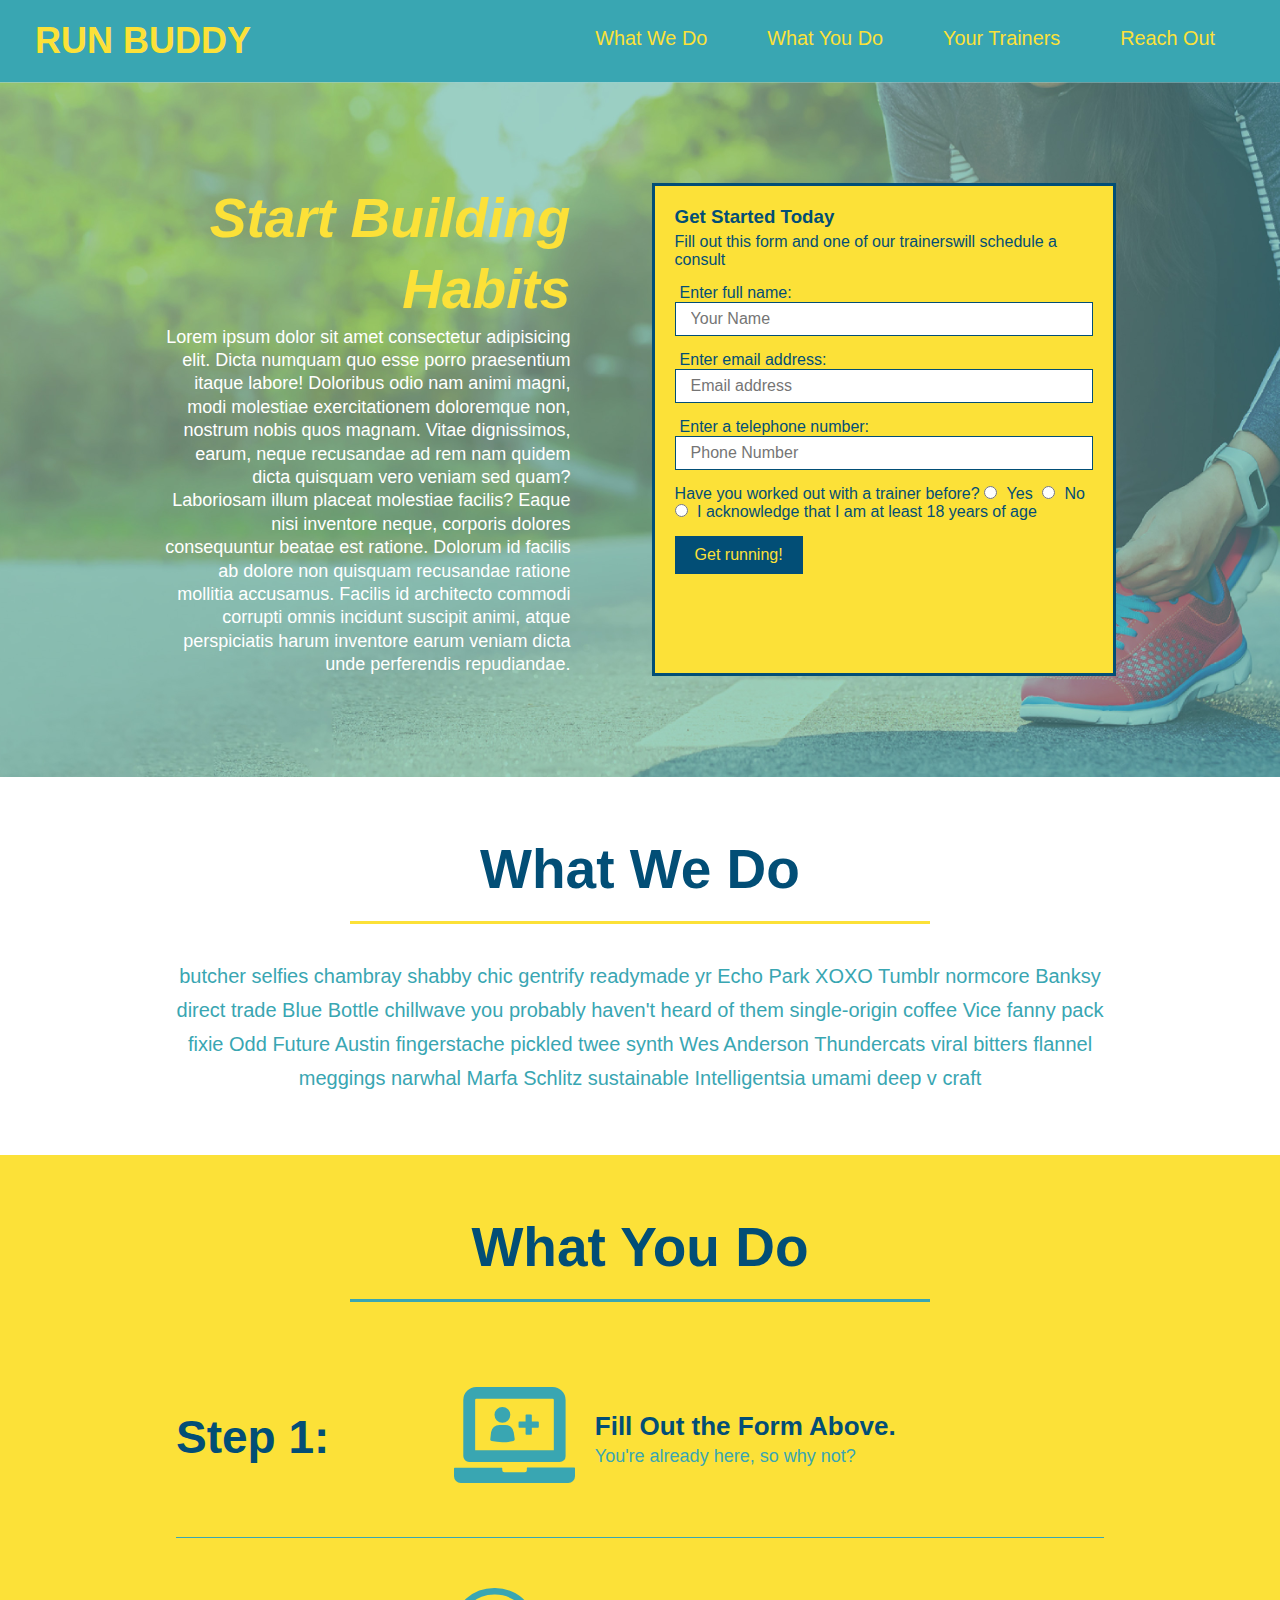
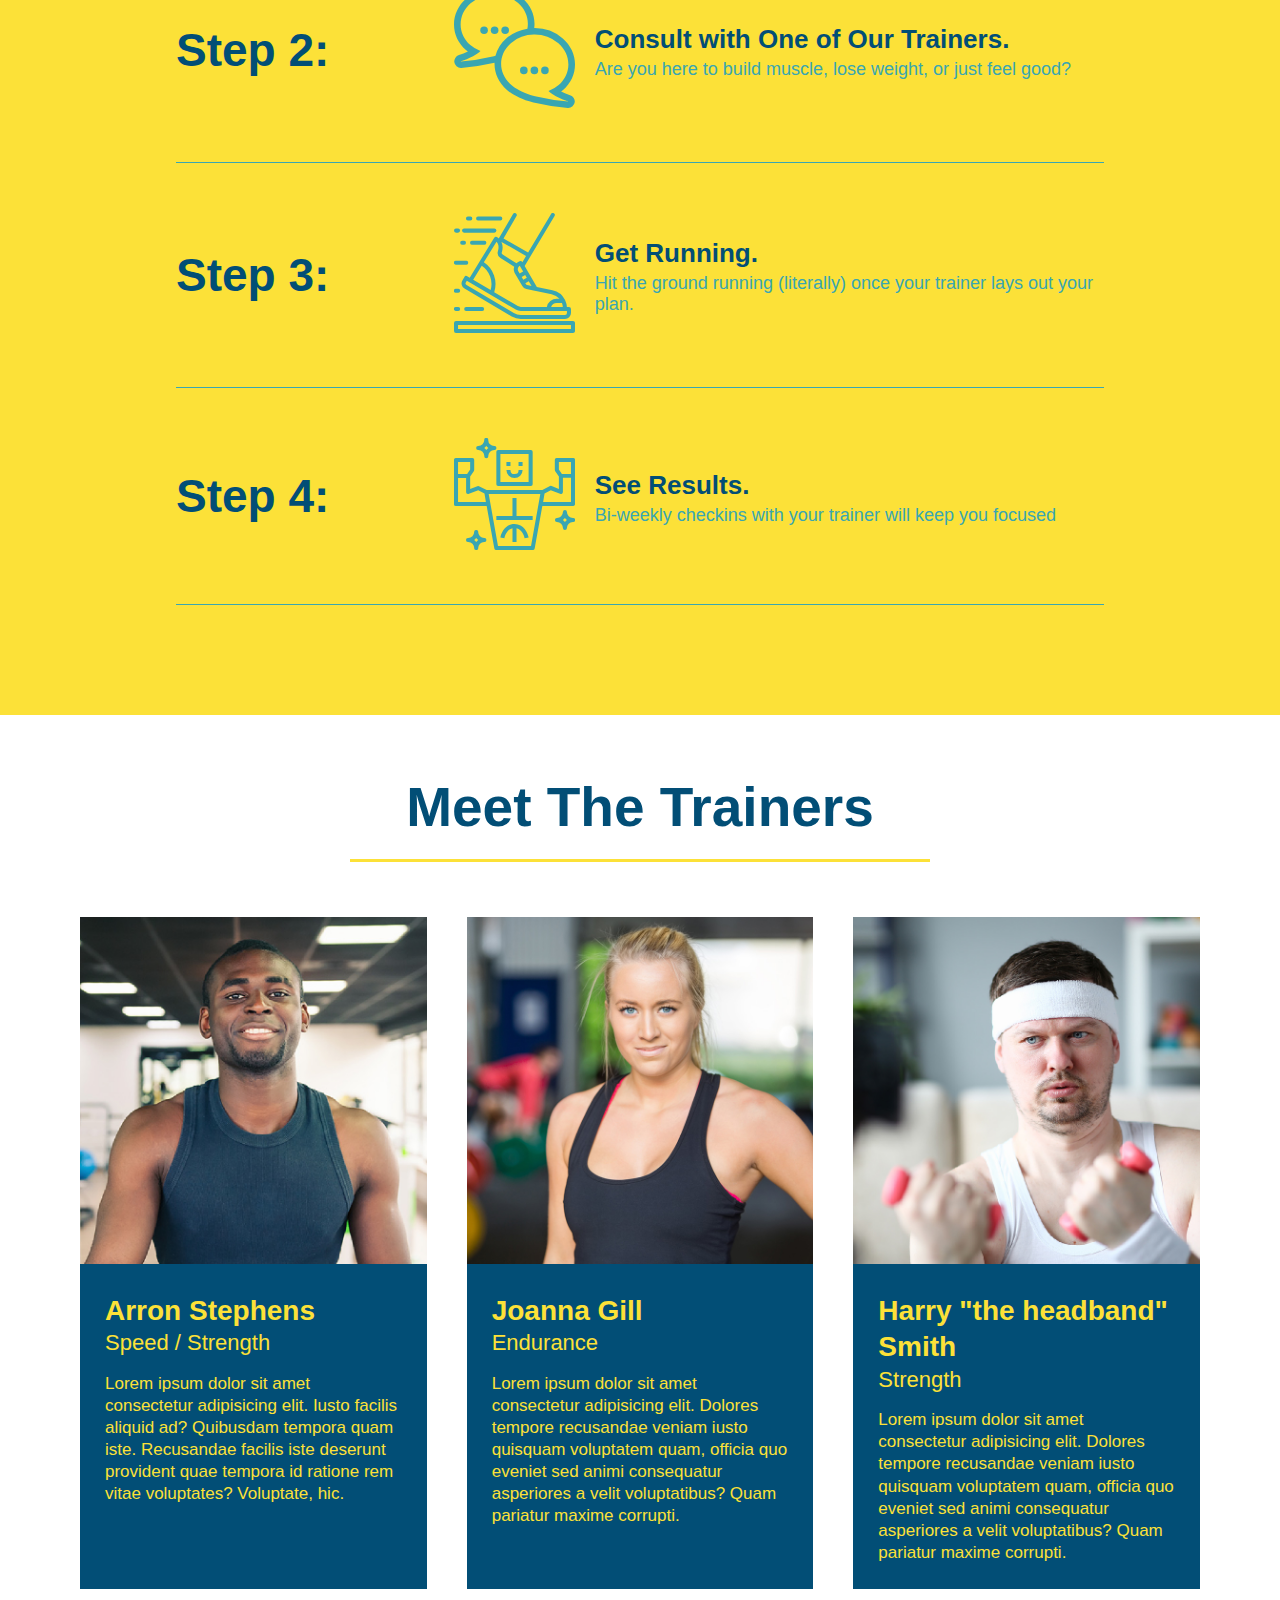
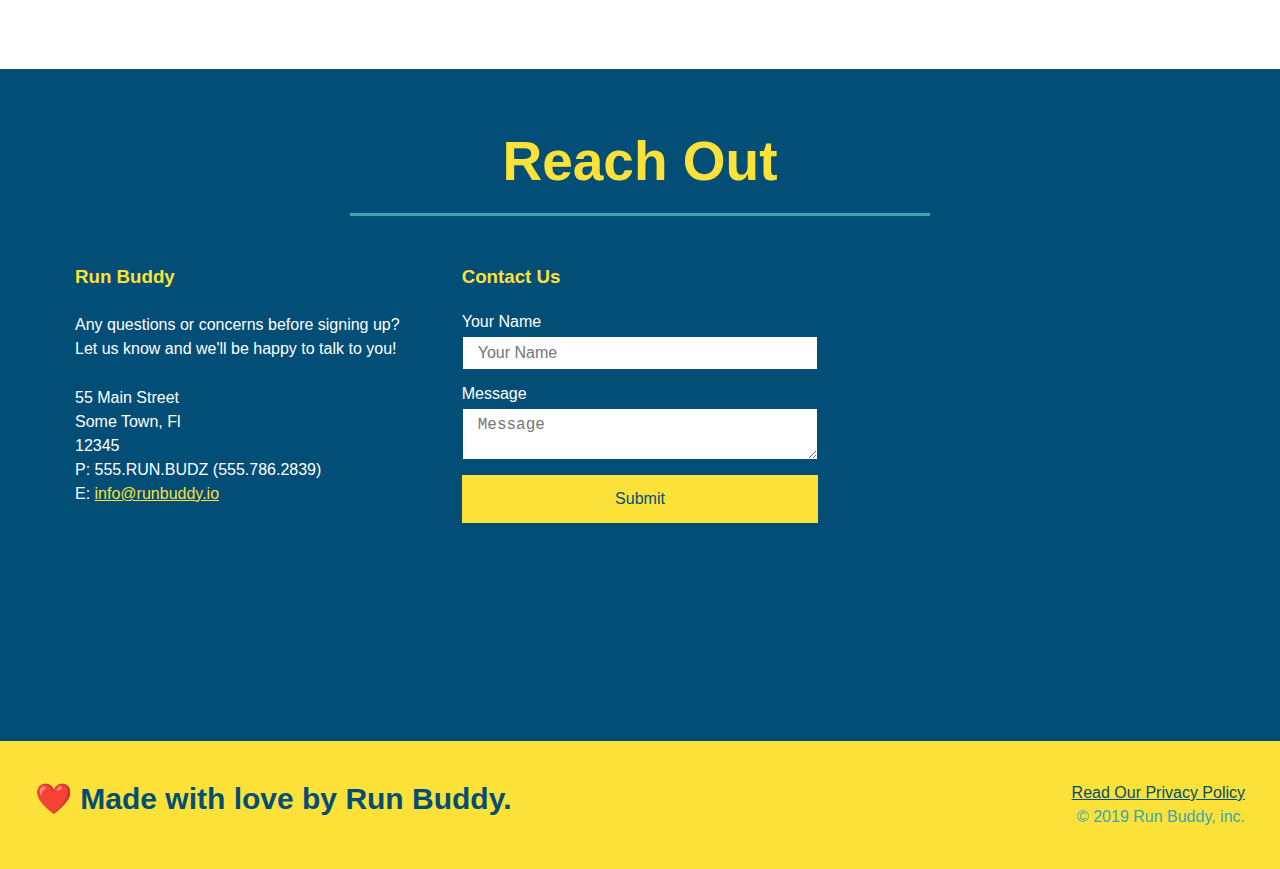
==== commit c1c256ad: "add flexbox to contact form" ====
--- a/index.html
+++ b/index.html
@@ -198,21 +198,6 @@
                 <h2 class="section-title secondary-border">Reach Out</h2>
             </div>
             <div class="contact-info">
-                <iframe src="https://www.google.com/maps/embed?pb=!1m14!1m12!1m3!1d13964.537879652611!2d-81.17474904999999!3d28.9537358!2m3!1f0!2f0!3f0!3m2!1i1024!2i768!4f13.1!5e0!3m2!1sen!2sus!4v1618859655749!5m2!1sen!2sus"  
-                style="border:0;" 
-                allowfullscreen="" 
-                loading="lazy">
-                </iframe>
-                <div class="contact-form">
-                    <h3>Contact Us</h3>
-                    <form>
-                        <label for="contact-name">Your Name</label>
-                        <input type="text" id="contact-name" placeholder="Your Name" />
-                        <label for="contact-message">Message</label>
-                        <textarea id="contact-message" placeholder="Message"></textarea>
-                        <button type="submit">Submit</button>
-                    </form>
-                </div>
                 <div>
                     <h3>Run Buddy</h3>
                     <p>
@@ -228,6 +213,21 @@
                         E: <a href="mailto:info@runbuddy.io">info@runbuddy.io</a>
                     </address>
                 </div>
+                <div class="contact-form">
+                    <h3>Contact Us</h3>
+                    <form>
+                        <label for="contact-name">Your Name</label>
+                        <input type="text" id="contact-name" placeholder="Your Name" />
+                        <label for="contact-message">Message</label>
+                        <textarea id="contact-message" placeholder="Message"></textarea>
+                        <button type="submit">Submit</button>
+                    </form>
+                </div>
+                <iframe src="https://www.google.com/maps/embed?pb=!1m14!1m12!1m3!1d13964.537879652611!2d-81.17474904999999!3d28.9537358!2m3!1f0!2f0!3f0!3m2!1i1024!2i768!4f13.1!5e0!3m2!1sen!2sus!4v1618859655749!5m2!1sen!2sus"  
+                style="border:0;" 
+                allowfullscreen="" 
+                loading="lazy">
+                </iframe>
             </div>
         </section>
         
--- a/assets/css/style.css
+++ b/assets/css/style.css
@@ -292,29 +292,29 @@
   color: #fce138;
 }
 
+.contact-info {
+  display: flex;
+  justify-content: space-between;
+  flex-wrap: wrap;
+}
+
 .contact-info h3 {
   color: #fce138;
   margin-bottom: 25px;
 }
 
 .contact-info div {
-  width: 400px;
-  display: inline-block;
-  vertical-align: top;
-  text-align: left;
-  margin: 30px 0 0 60px;
   color: white;
 }
 
 .contact-info iframe {
-  width: 400px;
   height: 400px;
 }
 
 .contact-info p, .contact-info address {
   margin: 25px 0;
   line-height: 1.5;
-  font-size: 20px;
+  font-size: 16px;
   font-style: normal;
 }
 
@@ -322,5 +322,29 @@
   color: #fce138;
 }
 
-
-
+.contact-info > * {
+  flex: 1;
+  margin: 15px;
+}
+
+.contact-form input, .contact-form textarea {
+  border: 1px solid #024e76;
+  display: block;
+  padding: 7px 15px;
+  font-size: 16px;
+  color: #024e76;
+  width: 100%;
+  margin-bottom: 15px;
+  margin-top: 5px;
+}
+
+.contact-form button {
+  width: 100%;
+  border: none;
+  background: #fce138;
+  color: #024e76;
+  text-align: center;
+  padding: 15px 0;
+  font-size: 16px;
+}
+
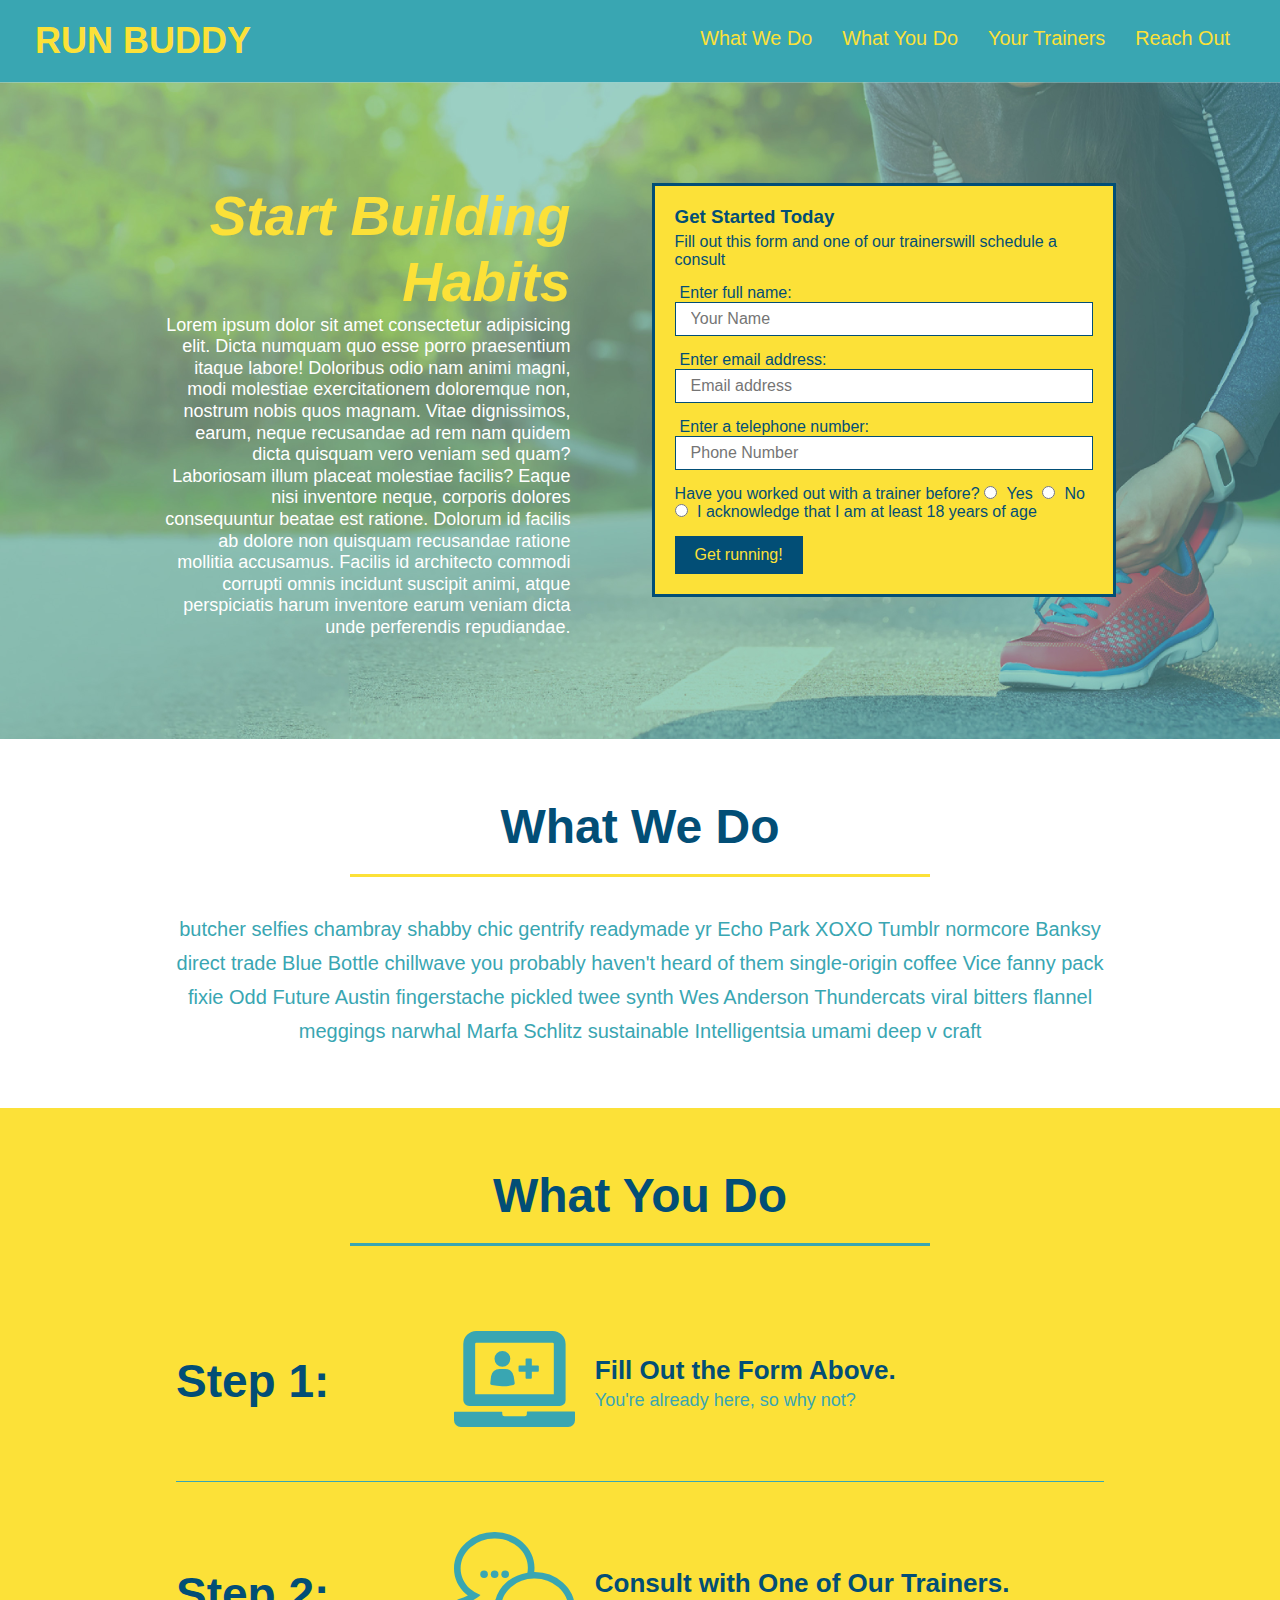
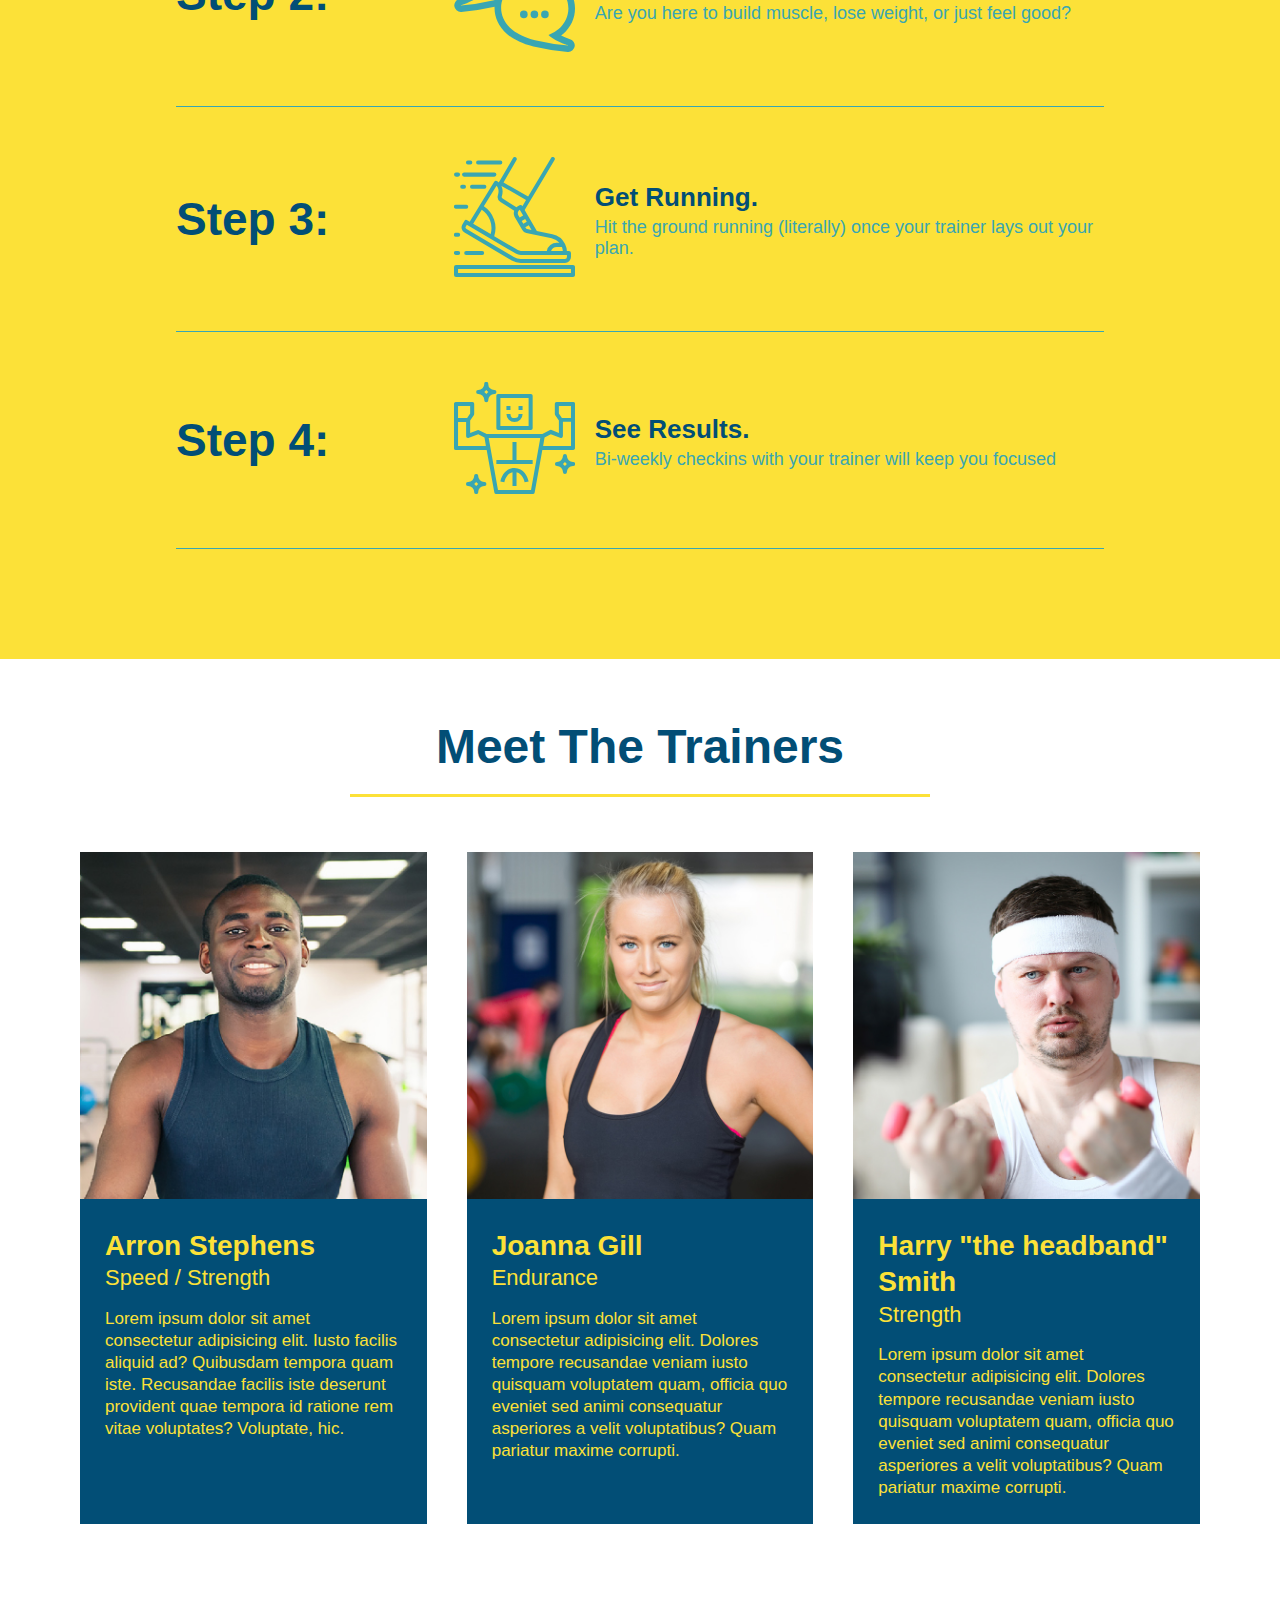
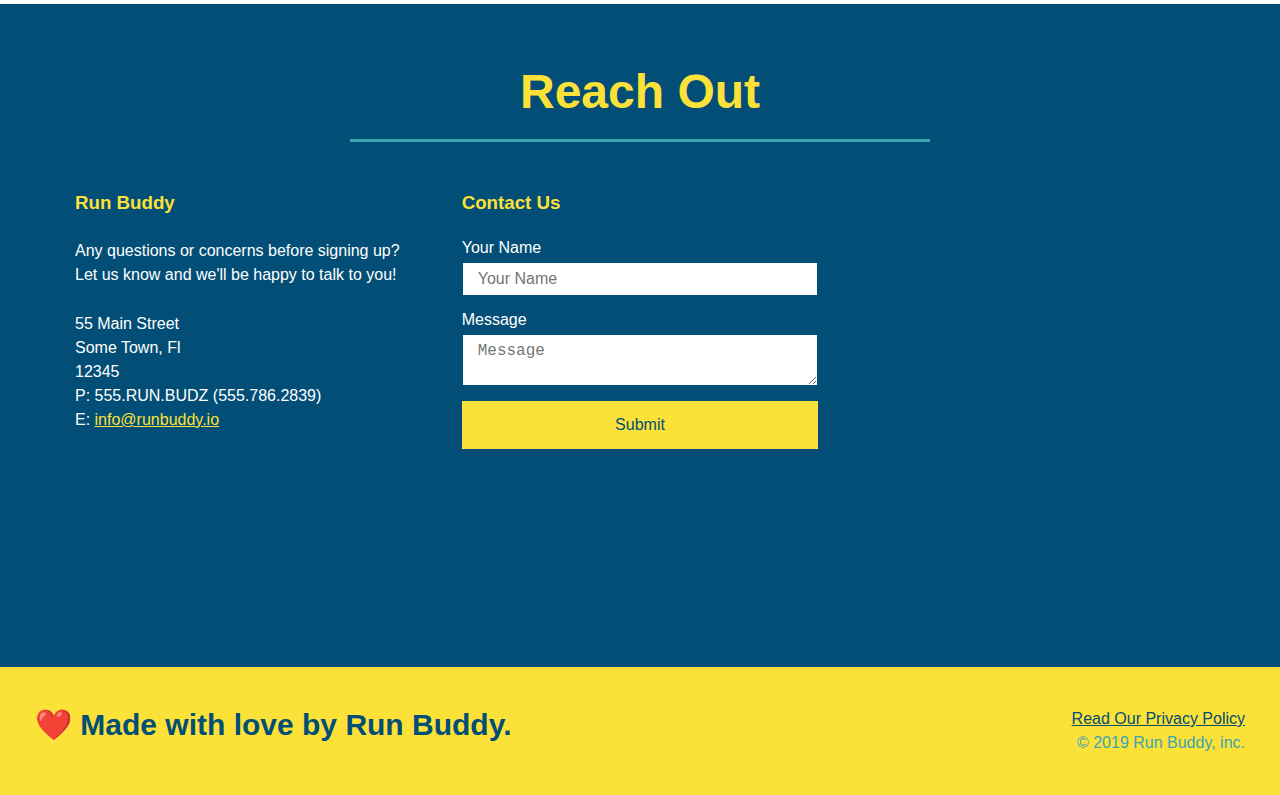
==== commit 8e8b95d9: "add media queries to stylesheet" ====
--- a/index.html
+++ b/index.html
@@ -2,6 +2,7 @@
 <html lang="en">
     <head>
         <meta charset="UTF-8">
+        <meta name="viewport" content="width=device-width, initial-scale=1.0" />
         <title>Run Buddy</title>
         <link rel="stylesheet" href="./assets/css/style.css" />
     </head>
--- a/assets/css/style.css
+++ b/assets/css/style.css
@@ -50,7 +50,7 @@
   }
 
   header nav ul li a {
-    margin: 0 30px;
+    padding: 10px 15px;
     font-weight: lighter;
     font-size: 1.55vw;
   }
@@ -92,6 +92,7 @@
     display: flex;
     justify-content: center;
     flex-wrap: wrap;
+    align-items: flex-start;
   }
 
   .hero-cta {
@@ -100,7 +101,7 @@
     margin: 3.5%;
     color: #fff;
     font-size: 18px;
-    line-height: 1.3;
+    line-height: 1.2;
   }
 
   .hero-cta h2 {
@@ -163,7 +164,7 @@
 /* "what you do" styling END */
 
 .section-title {
-  font-size: 55px;
+  font-size: 48px;
   color: #024e76;
   border-bottom: 3px solid;
   padding-bottom: 20px;
@@ -348,3 +349,22 @@
   font-size: 16px;
 }
 
+/* Media query styling start */ 
+
+/* MEDIA QUERY FOR SMALLER DESKTOP SCREENS AND SMALLER */
+@media screen and (max-width: 980px) {
+
+  }
+}
+
+/* MEDIA QUERY FOR TABLET AND SMALLER */
+@media screen and (max-width: 768px) {
+ 
+  } 
+}
+
+/* MEDIA QUERY FOR MOBILE AND SMALLER */
+@media screen and (max-width: 575px) {
+ 
+  }
+}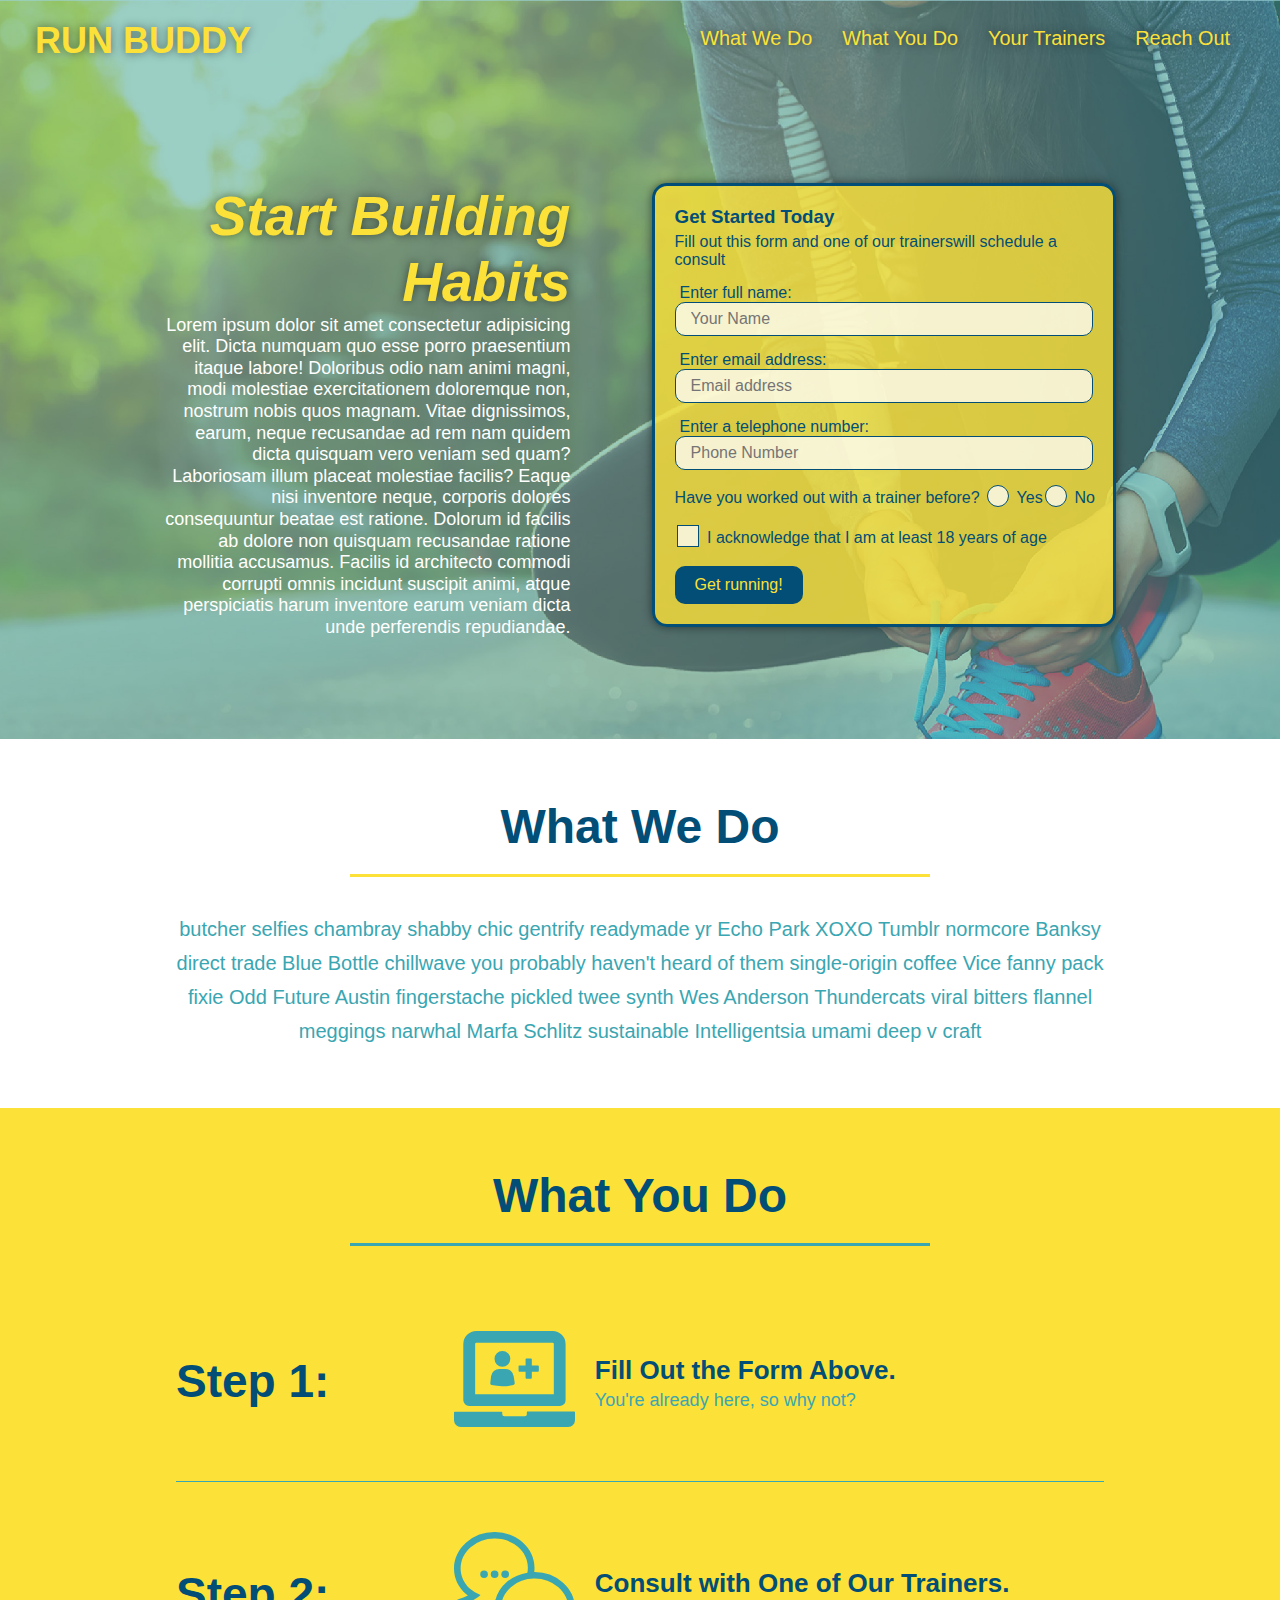
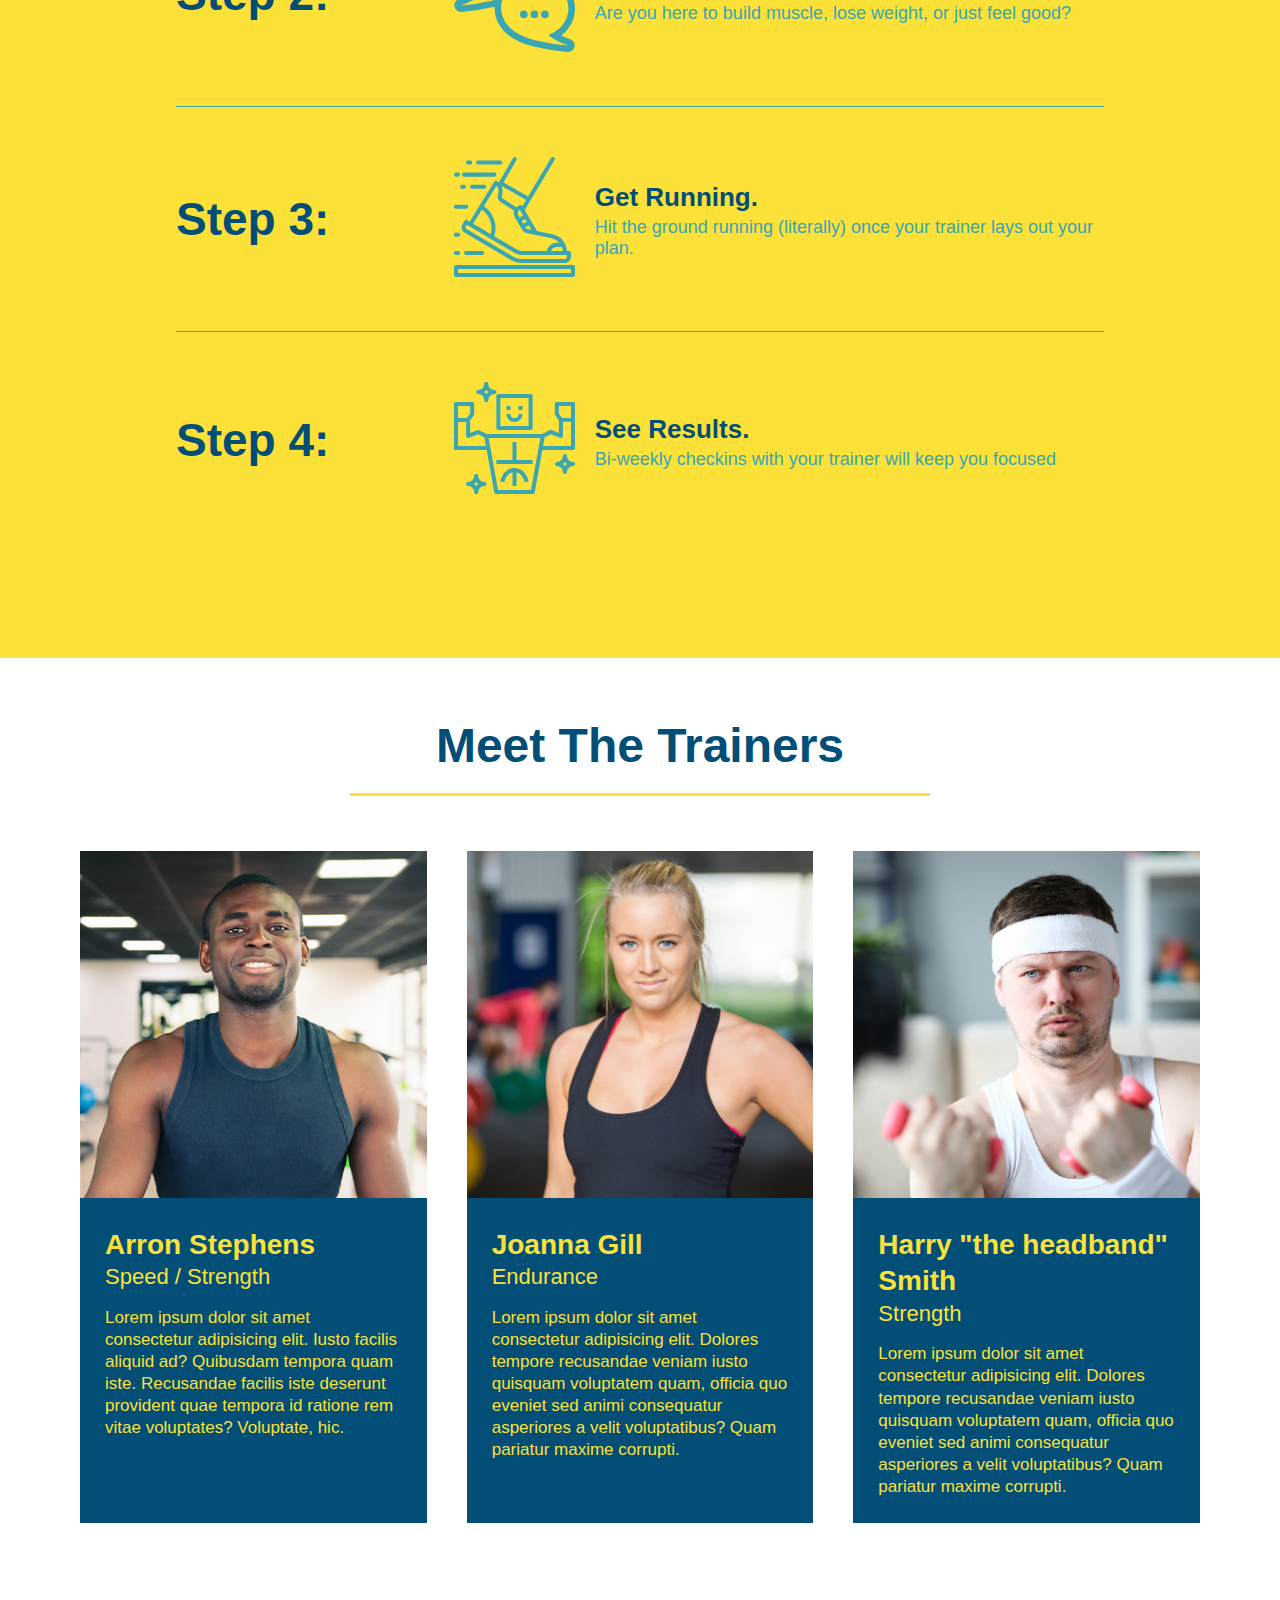
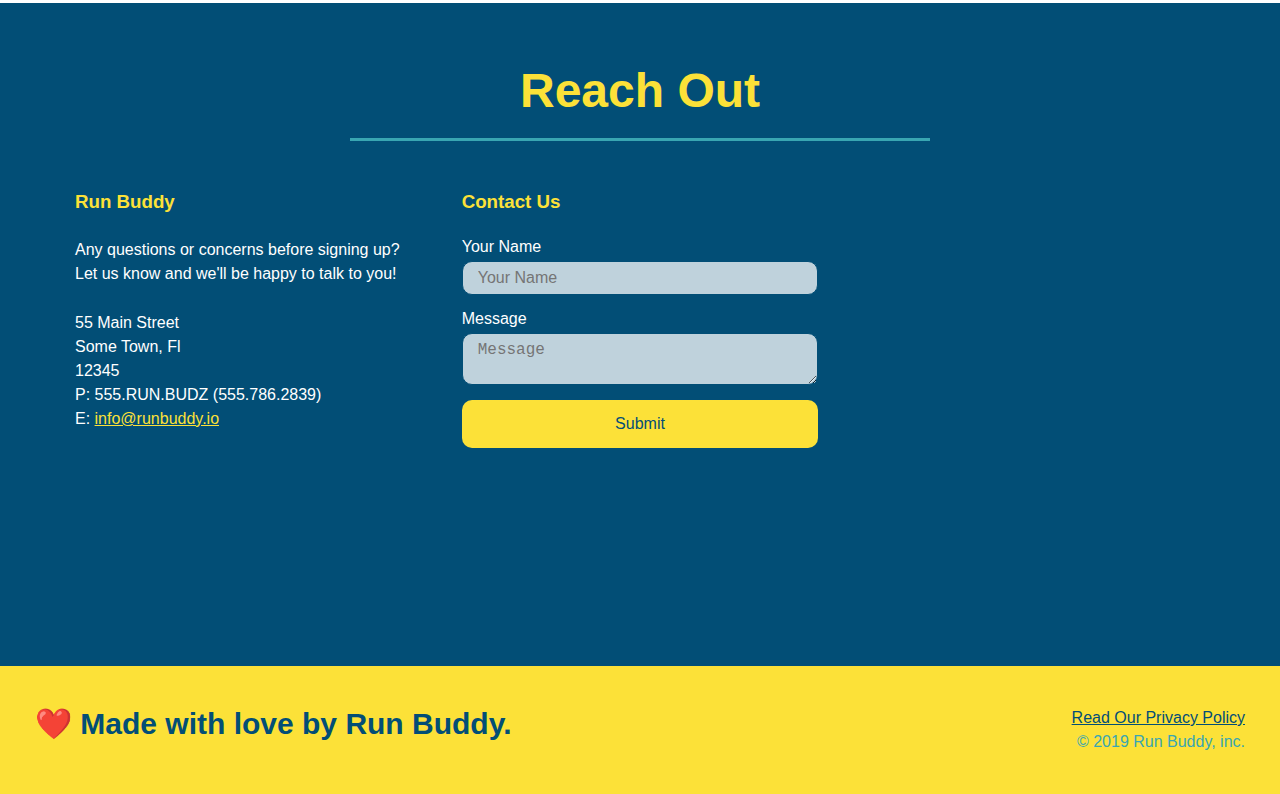
==== commit e90cf254: "add css radio and checkbox button" ====
--- a/index.html
+++ b/index.html
@@ -55,12 +55,22 @@
                     <input type="tel" placeholder="Phone Number" name="phone" id="phone" class="form-input" />
                     <p>
                         Have you worked out with a trainer before?
-                        <input type="radio" name="trainer-confirm" id="trainer-yes" />
-                        <label for="trainer-yes">Yes</label>
-                        <input type="radio" name="trainer-confirm" id="trainer-no">
-                        <label for="trainer=no">No</label>
-                        <input type="radio" name="age-confirm" id="checkbox" />
-                        <label for="checkbox">I acknowledge that I am at least 18 years of age</label>
+                        <span class="radio-wrapper">
+                            <input type="radio" name="trainer-confirm" id="trainer-yes" />
+                            <label for="trainer-yes">Yes</label>
+                        </span>
+
+                        <span class="radio-wrapper">
+                            <input type="radio" name="trainer-confirm" id="trainer-no">
+                            <label for="trainer-no">No</label>
+                        </span>
+                    </p>
+                    
+                    <p>
+                        <span class="checkbox-wrapper">
+                            <input type="checkbox" name="age-confirm" id="checkbox" />
+                            <label for="checkbox">I acknowledge that I am at least 18 years of age</label>
+                        </span>
                     </p>
                     <button type="submit">
                         Get running!
--- a/assets/css/style.css
+++ b/assets/css/style.css
@@ -13,11 +13,20 @@
 
   /* apply styles to the header */
   header {
+    background-image: url("../images/hero-bg.jpg"); 
+    background-size: cover;
+    background-position: center;
+    background-attachment: fixed;
+    background-position: 80%;
     padding: 20px 35px;
     background-color: #39a6b2;
     display: flex;
     justify-content: space-between;
     flex-wrap: wrap;
+    position: -webkit-sticky;
+    position: sticky;
+    top: 0;
+    z-index: 9999;
   }
 
   /* style h1 element in header */
@@ -26,7 +35,7 @@
     font-size: 36px;
     color: #fce138;
     margin: 0;
-
+    text-shadow: 0 0 10px rgba(0, 0, 0, 0.5);
   }
   
   /* anchor styling in header */ 
@@ -53,6 +62,14 @@
     padding: 10px 15px;
     font-weight: lighter;
     font-size: 1.55vw;
+    text-shadow: 0 0 10px rgba(0, 0, 0, 0.5);
+  }
+
+  header nav ul li a:hover {
+    background: #fce138;
+    color: #024e76;
+    border-radius: 15px;
+    text-shadow: none;
   }
 
   /* footer styling */
@@ -89,6 +106,8 @@
     background-image: url("../images/hero-bg.jpg"); 
     background-size: cover;
     background-position: center;
+    background-attachment: fixed;
+    background-position: 80%;
     display: flex;
     justify-content: center;
     flex-wrap: wrap;
@@ -108,22 +127,86 @@
     font-style: italic;
     font-size: 55px;
     color: #fce138;
+    text-shadow: 0 0 10px rgba(0, 0, 0, 0.5);
   }
 
   .hero-form {
-    background-color: #fce138;
+    background-color: rgba(252, 225, 56, 0.8);
     padding: 20px;
     color: #024e76;
     border: solid 3px #024e76;
-   width: 40%;
-   margin: 3.5%;
+    width: 40%;
+    margin: 3.5%;
+    box-shadow: 0 0 10px rgba(0, 0, 0, 0.5);
+    border-radius: 15px;
   }
 
   .hero-form p {
     margin: 5px 0 15px 0;
   }
 
+  .checkbox-wrapper input, .radio-wrapper input {
+    opacity: 0;
+  }
+
+  .checkbox-wrapper label, .radio-wrapper label {
+    position: relative;
+    left: 10px;
+    margin: 10px;
+    line-height: 1.6;
+  }
+
+  .checkbox-wrapper label::before, .radio-wrapper label::before {
+    content: "";
+    height: 20px;
+    width: 20px;
+    background: rgba(255, 255, 255, 0.75);
+    border: 1px solid #024e76;
+    position: absolute;
+    top: -4px;
+    left: -30px;
+  }
+
+  .radio-wrapper label::before {
+    border-radius: 50%;
+  }
+
+  .radio-wrapper label::after {
+    background-image: radial-gradient(circle, #39a6b2, #024e76);
+    content: "";
+    width: 20px;
+    height: 20px;
+    border-radius: 50%;
+    background: #024e76;
+    position: absolute;
+    left: -29px;
+    top: -3px;
+  }
+
+  .checkbox-wrapper label::after {
+    content: "";
+    height: 6px;
+    width: 14px;
+    border-left: 2px solid #024e76;
+    border-bottom: 2px solid #024e76;
+    position: absolute;
+    left: -26px;
+    top: 1px;
+    transform: rotate(-58deg);
+  }
+
+  .checkbox-wrapper input + label::after, 
+  .radio-wrapper input + label::after {
+    content: none;
+  }
+
+  .checkbox-wrapper input:checked + label::after, 
+  .radio-wrapper input:checked + label::after {
+    content: "";
+  }
+  
   .form-input {
+    background-color: rgba(255,255,255, 0.75);
     border: 1px solid #024e76;
     display: block;
     padding: 7px 15px;
@@ -131,6 +214,12 @@
     color: #024e76;
     width: 100%;
     margin-bottom: 15px;
+    border-radius: 10px;
+  }
+
+  .form-input:focus {
+    background-color: rgba(255,255,255, 1);
+    outline: none;
   }
 
   .hero-form label {
@@ -143,6 +232,11 @@
     border: none;
     padding: 10px 20px;
     font-size: 16px;
+    border-radius: 10px;
+  }
+
+  .hero-form button:hover {
+    background-color: #39a6b2;
   }
 
   /* "what we do" styling */
@@ -183,14 +277,18 @@
 
 /* step/flexbox styling */
 .step {
+  border-bottom: 1px solid #39a6b2;
   margin: 50px auto;
   padding-bottom: 50px;
   width: 80%;
-  border-bottom: 1px solid #39a6b2;
   display: flex;
   flex-wrap: wrap;
   align-items: center;
   justify-content: space-between;
+} 
+
+.step:last-child {
+  border-bottom: none;
 }
 
 .step h3 {
@@ -329,6 +427,8 @@
 }
 
 .contact-form input, .contact-form textarea {
+  background-color: rgba(255, 255, 255, 0.75);
+  color: #024e76;
   border: 1px solid #024e76;
   display: block;
   padding: 7px 15px;
@@ -337,6 +437,12 @@
   width: 100%;
   margin-bottom: 15px;
   margin-top: 5px;
+  border-radius: 10px;
+}
+
+.contact-form input:focus, .contact-form textarea:focus {
+  background-color: rgba(255, 255, 255, 1);
+  outline: none;
 }
 
 .contact-form button {
@@ -347,24 +453,123 @@
   text-align: center;
   padding: 15px 0;
   font-size: 16px;
+  border-radius: 10px;
+}
+
+.contact-form button:hover {
+  color: #fce138;
+  background: #39a6b2;
 }
 
 /* Media query styling start */ 
 
 /* MEDIA QUERY FOR SMALLER DESKTOP SCREENS AND SMALLER */
 @media screen and (max-width: 980px) {
-
+  header {
+    padding-bottom: 0;
+    justify-content: center;
+    position: relative;
+  } 
+
+  header h1 {
+    width: 100%;
+    text-align: center;
+  }
+
+  header nav ul {
+    margin-top: 20px;
+    width: 100%;
+    justify-content: center;
+  }
+
+  header nav ul li a {
+    font-size: 20px;
+  }
+
+  footer h2, footer div {
+    text-align: center;
+    width: 100%;
+  }
+
+  .hero-cta, .hero-form {
+    width: 100%;
+  }
+
+  .hero-cta {
+    text-align: center;
+  }
+
+  .hero
+
+  .section-title {
+    width: 80%;
+  }
+
+  .trainer {
+    flex: 0 70%;
+  }
+
+  .contact-form iframe {
+    flex: 1 100%;
   }
 }
 
 /* MEDIA QUERY FOR TABLET AND SMALLER */
 @media screen and (max-width: 768px) {
- 
-  } 
+   section {
+     padding: 30px 15px;
+   }
+
+   .step h3 {
+    flex: 2 100%;
+    text-align: center;
+   }
+
+   .step-info {
+     flex: 2 100%;
+     text-align: center;
+     justify-content: center;
+   }
+
+   .step-img {
+     flex: 0 32%;
+     margin-right: 0;
+     margin-top: 15px;
+     margin-bottom: 15px;
+   }
+
+   .step-text {
+     flex: 100%;
+   }
 }
 
 /* MEDIA QUERY FOR MOBILE AND SMALLER */
 @media screen and (max-width: 575px) {
- 
+  .hero-form button {
+    width: 100%;
+  }
+
+  .section-title {
+    width: 95%;
+  }
+
+  .intro p {
+    width: 100%;
+  }
+
+  .trainer {
+    flex: 0 100%;
+  }
+
+  .contact-info {
+    text-align: center;
+  }
+
+  .contact-info > * {
+    flex: 0 100%;
+  }
+
+  .contact-form {
+    order: 3;
   }
 }